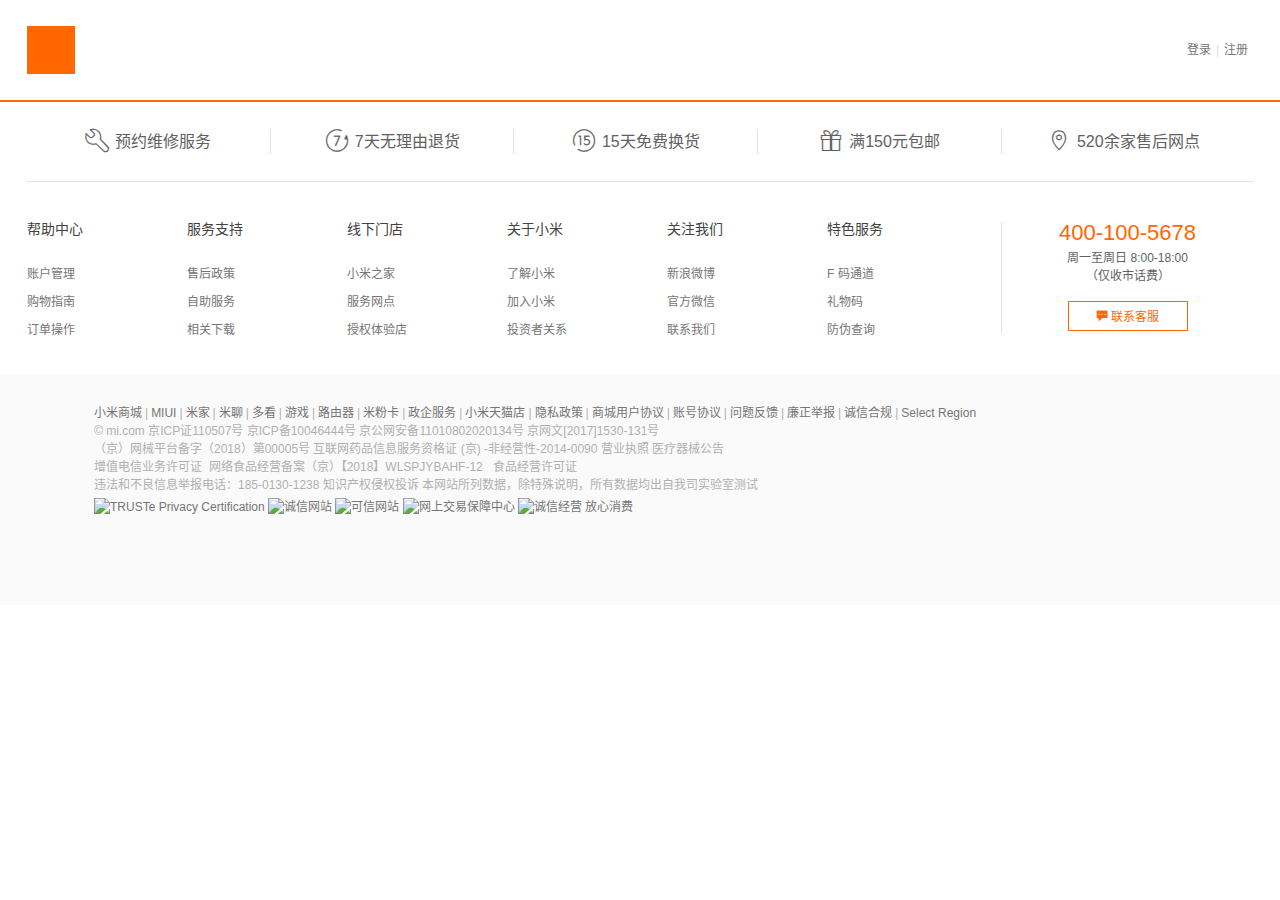
==== src/cart.html @ 696ef9cc "第一次" ====
<!DOCTYPE html>
<!-- saved from url=(0019)https://www.mi.com/ -->
<html lang="zh-CN" xml:lang="zh-CN">

<head>
    <meta http-equiv="Content-Type" content="text/html; charset=UTF-8">
    <meta http-equiv="X-UA-Compatible" content="IE=Edge">

    <title>小米商城 - 小米9、小米MIX 3、Redmi K20，小米电视官方网站</title>
    <meta name="description"
        content="小米商城直营小米公司旗下所有产品，囊括小米手机系列小米9、小米MIX 3、小米Play，Redmi 红米系列Redmi K20、Redmi Note 7、Redmi 7A，智能硬件，配件及小米生活周边，同时提供小米客户服务及售后支持。">
    <meta name="keywords" content="小米,小米9,小米Play,Redmi K20,Redmi Note 7,小米MIX3,小米商城">
    <meta name="viewport" content="width=1226">
    <meta http-equiv="x-dns-prefetch-control" content="on">
    <link rel="dns-prefetch" href="https://s01.mifile.cn/">
    <link rel="dns-prefetch" href="https://c1.mifile.cn/">
    <link rel="dns-prefetch" href="https://i3.mifile.cn/">
    <link rel="dns-prefetch" href="https://i2.mifile.cn/">
    <link rel="dns-prefetch" href="https://i1.mifile.cn/">
    <link rel="dns-prefetch" href="https://i8.mifile.cn/">
    <link rel="dns-prefetch" href="https://v.mifile.cn/">
    <link rel="dns-prefetch" href="https://a.huodong.mi.cn/">

    <link rel="shortcut icon" href="https://s01.mifile.cn/favicon.ico" type="image/x-icon">
    <link rel="icon" href="https://s01.mifile.cn/favicon.ico" type="image/x-icon">
    <link rel="search" title="mi.com" href="https://s1.mi.com/search.xml?v1.0"
        type="application/opensearchdescription+xml">
    <meta http-equiv="Cache-Control" content="no-transform ">
    <meta http-equiv="Cache-Control" content="no-siteapp">
    <link rel="stylesheet" href="css/base.min.css">
    <link rel="stylesheet" href="css/index.min.css">
</head>

<body>
    <div class="site-header site-mini-header">
        <div class="container">
            <div class="header-logo">
                <a class="logo ir" href="//www.mi.com/index.html" title="小米官网">小米官网</a>
            </div>
            <div class="header-title" id="J_miniHeaderTitle"></div>
            <div class="topbar-info" id="J_userInfo">
                <a class="link" href="//order.mi.com/site/login" data-agreement="true" data-login="true">登录</a><span
                    class="sep">|</span><a class="link" href="https://account.xiaomi.com/pass/register"
                    data-agreement="true" data-register="true">注册</a> </div>
        </div>
    </div>
    
    <div class="site-footer">
        <div class="container">
            <div class="footer-service">
                <ul class="list-service clearfix">
                    <li><a rel="nofollow" href="https://www.mi.com/static/fast/" target="_blank"
                            data-stat-id="09c7759e04e98528"
                            onclick="_msq.push([&#39;trackEvent&#39;, &#39;81190ccc4d52f577-09c7759e04e98528&#39;, &#39;//www.mi.com/static/fast/&#39;, &#39;pcpid&#39;, &#39;&#39;]);"><i
                                class="iconfont"></i>预约维修服务</a></li>
                    <li><a rel="nofollow" href="https://www.mi.com/service/exchange#back" target="_blank"
                            data-stat-id="5380b4f1f26958ea"
                            onclick="_msq.push([&#39;trackEvent&#39;, &#39;81190ccc4d52f577-5380b4f1f26958ea&#39;, &#39;//www.mi.com/service/exchange#back&#39;, &#39;pcpid&#39;, &#39;&#39;]);"><i
                                class="iconfont"></i>7天无理由退货</a></li>
                    <li><a rel="nofollow" href="https://www.mi.com/service/exchange#back" target="_blank"
                            data-stat-id="0ec4b8aeb89038ef"
                            onclick="_msq.push([&#39;trackEvent&#39;, &#39;81190ccc4d52f577-0ec4b8aeb89038ef&#39;, &#39;//www.mi.com/service/exchange#back&#39;, &#39;pcpid&#39;, &#39;&#39;]);"><i
                                class="iconfont"></i>15天免费换货</a></li>
                    <li><a rel="nofollow" href="https://www.mi.com/service/buy/postage/" target="_blank"
                            data-stat-id="69c6d4a09d1ce277"
                            onclick="_msq.push([&#39;trackEvent&#39;, &#39;81190ccc4d52f577-69c6d4a09d1ce277&#39;, &#39;//www.mi.com/service/buy/postage/&#39;, &#39;pcpid&#39;, &#39;&#39;]);"><i
                                class="iconfont"></i>满150元包邮</a></li>
                    <li><a rel="nofollow" href="https://www.mi.com/static/maintainlocation/" target="_blank"
                            data-stat-id="47663ce91c9b4c6f"
                            onclick="_msq.push([&#39;trackEvent&#39;, &#39;81190ccc4d52f577-47663ce91c9b4c6f&#39;, &#39;//www.mi.com/static/maintainlocation/&#39;, &#39;pcpid&#39;, &#39;&#39;]);"><i
                                class="iconfont"></i>520余家售后网点</a></li>
                </ul>
            </div>
            <div class="footer-links clearfix">

                <dl class="col-links col-links-first">
                    <dt>帮助中心</dt>

                    <dd><a rel="nofollow" href="https://www.mi.com/service/account/Account%20registration/"
                            target="_blank" data-stat-id="8cdb3fd193998efb"
                            onclick="_msq.push([&#39;trackEvent&#39;, &#39;81190ccc4d52f577-8cdb3fd193998efb&#39;, &#39;//www.mi.com/service/account/Account20registration/&#39;, &#39;pcpid&#39;, &#39;&#39;]);">账户管理</a>
                    </dd>

                    <dd><a rel="nofollow" href="https://www.mi.com/service/buy/SalesTime/" target="_blank"
                            data-stat-id="0bdbd5ae181de92b"
                            onclick="_msq.push([&#39;trackEvent&#39;, &#39;81190ccc4d52f577-0bdbd5ae181de92b&#39;, &#39;//www.mi.com/service/buy/SalesTime/&#39;, &#39;pcpid&#39;, &#39;&#39;]);">购物指南</a>
                    </dd>

                    <dd><a rel="nofollow" href="https://www.mi.com/service/order/sendprogress/" target="_blank"
                            data-stat-id="129ad32e2936fa21"
                            onclick="_msq.push([&#39;trackEvent&#39;, &#39;81190ccc4d52f577-129ad32e2936fa21&#39;, &#39;//www.mi.com/service/order/sendprogress/&#39;, &#39;pcpid&#39;, &#39;&#39;]);">订单操作</a>
                    </dd>

                </dl>

                <dl class="col-links ">
                    <dt>服务支持</dt>

                    <dd><a rel="nofollow" href="https://www.mi.com/service/exchange" target="_blank"
                            data-stat-id="e4e8494b929c27cc"
                            onclick="_msq.push([&#39;trackEvent&#39;, &#39;81190ccc4d52f577-e4e8494b929c27cc&#39;, &#39;//www.mi.com/service/exchange&#39;, &#39;pcpid&#39;, &#39;&#39;]);">售后政策</a>
                    </dd>

                    <dd><a rel="nofollow" href="https://www.mi.com/service/" target="_blank"
                            data-stat-id="bf7e18f83fc87ed5"
                            onclick="_msq.push([&#39;trackEvent&#39;, &#39;81190ccc4d52f577-bf7e18f83fc87ed5&#39;, &#39;//www.mi.com/service/&#39;, &#39;pcpid&#39;, &#39;&#39;]);">自助服务</a>
                    </dd>

                    <dd><a rel="nofollow" href="https://www.mi.com/c/service/download/" target="_blank"
                            data-stat-id="1511e2519af499ed"
                            onclick="_msq.push([&#39;trackEvent&#39;, &#39;81190ccc4d52f577-1511e2519af499ed&#39;, &#39;//www.mi.com/c/service/download/&#39;, &#39;pcpid&#39;, &#39;&#39;]);">相关下载</a>
                    </dd>

                </dl>

                <dl class="col-links ">
                    <dt>线下门店</dt>

                    <dd><a rel="nofollow" href="https://www.mi.com/c/xiaomizhijia/" target="_blank"
                            data-stat-id="e3093a95cf90118a"
                            onclick="_msq.push([&#39;trackEvent&#39;, &#39;81190ccc4d52f577-e3093a95cf90118a&#39;, &#39;//www.mi.com/c/xiaomizhijia/&#39;, &#39;pcpid&#39;, &#39;&#39;]);">小米之家</a>
                    </dd>

                    <dd><a rel="nofollow" href="https://www.mi.com/static/maintainlocation/" target="_blank"
                            data-stat-id="426ca0b21055ecce"
                            onclick="_msq.push([&#39;trackEvent&#39;, &#39;81190ccc4d52f577-426ca0b21055ecce&#39;, &#39;//www.mi.com/static/maintainlocation/&#39;, &#39;pcpid&#39;, &#39;&#39;]);">服务网点</a>
                    </dd>

                    <dd><a rel="nofollow" href="https://www.mi.com/static/familyLocation/" target="_blank"
                            data-stat-id="9648a07c624b7778"
                            onclick="_msq.push([&#39;trackEvent&#39;, &#39;81190ccc4d52f577-9648a07c624b7778&#39;, &#39;//www.mi.com/static/familyLocation/&#39;, &#39;pcpid&#39;, &#39;&#39;]);">授权体验店</a>
                    </dd>

                </dl>

                <dl class="col-links ">
                    <dt>关于小米</dt>

                    <dd><a rel="nofollow" href="https://www.mi.com/about/" target="_blank"
                            data-stat-id="7793e051987d4005"
                            onclick="_msq.push([&#39;trackEvent&#39;, &#39;81190ccc4d52f577-7793e051987d4005&#39;, &#39;//www.mi.com/about/&#39;, &#39;pcpid&#39;, &#39;&#39;]);">了解小米</a>
                    </dd>

                    <dd><a rel="nofollow" href="http://hr.xiaomi.com/" target="_blank" data-stat-id="ef2903728d7fdadf"
                            onclick="_msq.push([&#39;trackEvent&#39;, &#39;81190ccc4d52f577-ef2903728d7fdadf&#39;, &#39;http://hr.xiaomi.com/&#39;, &#39;pcpid&#39;, &#39;&#39;]);">加入小米</a>
                    </dd>

                    <dd><a rel="nofollow" href="https://company.mi.com/zh-cn/ir/indexContent/index.html" target="_blank"
                            data-stat-id="2791611b8d726c36"
                            onclick="_msq.push([&#39;trackEvent&#39;, &#39;81190ccc4d52f577-2791611b8d726c36&#39;, &#39;//company.mi.com/zh-cn/ir/indexContent/index.html&#39;, &#39;pcpid&#39;, &#39;&#39;]);">投资者关系</a>
                    </dd>

                </dl>

                <dl class="col-links ">
                    <dt>关注我们</dt>

                    <dd><a rel="nofollow" href="https://weibo.com/xiaomishangcheng" target="_blank"
                            data-stat-id="588322b53907ecb2"
                            onclick="_msq.push([&#39;trackEvent&#39;, &#39;81190ccc4d52f577-588322b53907ecb2&#39;, &#39;https://weibo.com/xiaomishangcheng&#39;, &#39;pcpid&#39;, &#39;&#39;]);">新浪微博</a>
                    </dd>

                    <dd><a rel="nofollow" href="https://www.mi.com/#J_modalWeixin" data-toggle="modal"
                            data-stat-id="d510962f8f7e78df"
                            onclick="_msq.push([&#39;trackEvent&#39;, &#39;81190ccc4d52f577-d510962f8f7e78df&#39;, &#39;#J_modalWeixin&#39;, &#39;pcpid&#39;, &#39;&#39;]);">官方微信</a>
                    </dd>

                    <dd><a rel="nofollow" href="https://www.mi.com/about/contact/" target="_blank"
                            data-stat-id="ef5b42063eda339b"
                            onclick="_msq.push([&#39;trackEvent&#39;, &#39;81190ccc4d52f577-ef5b42063eda339b&#39;, &#39;//www.mi.com/about/contact/&#39;, &#39;pcpid&#39;, &#39;&#39;]);">联系我们</a>
                    </dd>

                </dl>

                <dl class="col-links ">
                    <dt>特色服务</dt>

                    <dd><a rel="nofollow" href="https://order.mi.com/queue/f2code" target="_blank"
                            data-stat-id="600fe7ff75e6569f"
                            onclick="_msq.push([&#39;trackEvent&#39;, &#39;81190ccc4d52f577-600fe7ff75e6569f&#39;, &#39;//order.mi.com/queue/f2code&#39;, &#39;pcpid&#39;, &#39;&#39;]);">F
                            码通道</a></dd>

                    <dd><a rel="nofollow" href="https://order.mi.com/giftcode/input/" target="_blank"
                            data-stat-id="fcca9d895f0e7ec6"
                            onclick="_msq.push([&#39;trackEvent&#39;, &#39;81190ccc4d52f577-fcca9d895f0e7ec6&#39;, &#39;//order.mi.com/giftcode/input/&#39;, &#39;pcpid&#39;, &#39;&#39;]);">礼物码</a>
                    </dd>

                    <dd><a rel="nofollow" href="https://order.mi.com/service/imei" target="_blank"
                            data-stat-id="9b785530cf7963ef"
                            onclick="_msq.push([&#39;trackEvent&#39;, &#39;81190ccc4d52f577-9b785530cf7963ef&#39;, &#39;//order.mi.com/service/imei&#39;, &#39;pcpid&#39;, &#39;&#39;]);">防伪查询</a>
                    </dd>

                </dl>

                <div class="col-contact">
                    <p class="phone">400-100-5678</p>
                    <p>
                        周一至周日 8:00-18:00<br>（仅收市话费）
                    </p>
                    <a rel="nofollow" class="btn btn-line-primary btn-small" href="https://support.kefu.mi.com/"
                        target="_blank" data-stat-id="e6dd56edd4376826"
                        onclick="_msq.push([&#39;trackEvent&#39;, &#39;81190ccc4d52f577-e6dd56edd4376826&#39;, &#39;//support.kefu.mi.com/&#39;, &#39;pcpid&#39;, &#39;&#39;]);"><i
                            class="iconfont"></i> 联系客服</a>
                </div>
            </div>
        </div>
    </div>
    <div class="site-info">
        <div class="container">
            <div class="logo ir">小米官网</div>
            <div class="info-text">
                <p class="sites"><a rel="nofollow" href="https://www.mi.com/index.html" target="_blank"
                        data-stat-id="4bc9b84ee8285a77"
                        onclick="_msq.push([&#39;trackEvent&#39;, &#39;81190ccc4d52f577-4bc9b84ee8285a77&#39;, &#39;//www.mi.com/index.html&#39;, &#39;pcpid&#39;, &#39;&#39;]);">小米商城</a><span
                        class="sep">|</span><a rel="nofollow" href="https://www.miui.com/" target="_blank"
                        data-stat-id="d1077e912318a8aa"
                        onclick="_msq.push([&#39;trackEvent&#39;, &#39;81190ccc4d52f577-d1077e912318a8aa&#39;, &#39;https://www.miui.com/&#39;, &#39;pcpid&#39;, &#39;&#39;]);">MIUI</a><span
                        class="sep">|</span><a rel="nofollow" href="https://home.mi.com/index.html" target="_blank"
                        data-stat-id="bf8fb9978f16ecd7"
                        onclick="_msq.push([&#39;trackEvent&#39;, &#39;81190ccc4d52f577-bf8fb9978f16ecd7&#39;, &#39;https://home.mi.com/index.html&#39;, &#39;pcpid&#39;, &#39;&#39;]);">米家</a><span
                        class="sep">|</span><a rel="nofollow" href="http://www.miliao.com/" target="_blank"
                        data-stat-id="8fa92518f4f4139b"
                        onclick="_msq.push([&#39;trackEvent&#39;, &#39;81190ccc4d52f577-8fa92518f4f4139b&#39;, &#39;http://www.miliao.com/&#39;, &#39;pcpid&#39;, &#39;&#39;]);">米聊</a><span
                        class="sep">|</span><a rel="nofollow" href="https://www.duokan.com/" target="_blank"
                        data-stat-id="d0e7b344070ce805"
                        onclick="_msq.push([&#39;trackEvent&#39;, &#39;81190ccc4d52f577-d0e7b344070ce805&#39;, &#39;https://www.duokan.com/&#39;, &#39;pcpid&#39;, &#39;&#39;]);">多看</a><span
                        class="sep">|</span><a rel="nofollow" href="http://game.xiaomi.com/" target="_blank"
                        data-stat-id="d14f6094510ae91d"
                        onclick="_msq.push([&#39;trackEvent&#39;, &#39;81190ccc4d52f577-d14f6094510ae91d&#39;, &#39;http://game.xiaomi.com/&#39;, &#39;pcpid&#39;, &#39;&#39;]);">游戏</a><span
                        class="sep">|</span><a rel="nofollow" href="http://www.miwifi.com/" target="_blank"
                        data-stat-id="89c8a04b65d5a2cc"
                        onclick="_msq.push([&#39;trackEvent&#39;, &#39;81190ccc4d52f577-89c8a04b65d5a2cc&#39;, &#39;http://www.miwifi.com/&#39;, &#39;pcpid&#39;, &#39;&#39;]);">路由器</a><span
                        class="sep">|</span><a rel="nofollow" href="https://www.mi.com/micard/" target="_blank"
                        data-stat-id="8383fc54e821723e"
                        onclick="_msq.push([&#39;trackEvent&#39;, &#39;81190ccc4d52f577-8383fc54e821723e&#39;, &#39;//www.mi.com/micard/&#39;, &#39;pcpid&#39;, &#39;&#39;]);">米粉卡</a><span
                        class="sep">|</span><a rel="nofollow"
                        href="https://b.mi.com/?client_id=180100031058&amp;masid=17409.0358" target="_blank"
                        data-stat-id="d4e20cb7bc05f0ca"
                        onclick="_msq.push([&#39;trackEvent&#39;, &#39;81190ccc4d52f577-d4e20cb7bc05f0ca&#39;, &#39;https://b.mi.com/client_id=180100031058&amp;masid=17409.0358&#39;, &#39;pcpid&#39;, &#39;&#39;]);">政企服务</a><span
                        class="sep">|</span><a rel="nofollow" href="https://xiaomi.tmall.com/" target="_blank"
                        data-stat-id="6e21be38e4356064"
                        onclick="_msq.push([&#39;trackEvent&#39;, &#39;81190ccc4d52f577-6e21be38e4356064&#39;, &#39;https://xiaomi.tmall.com/&#39;, &#39;pcpid&#39;, &#39;&#39;]);">小米天猫店</a><span
                        class="sep">|</span><a rel="nofollow" href="https://www.mi.com/about/privacy/" target="_blank"
                        data-stat-id="beec4a14d618b18d"
                        onclick="_msq.push([&#39;trackEvent&#39;, &#39;81190ccc4d52f577-beec4a14d618b18d&#39;, &#39;//www.mi.com/about/privacy/&#39;, &#39;pcpid&#39;, &#39;&#39;]);">隐私政策</a><span
                        class="sep">|</span><a rel="nofollow" href="https://www.mi.com/about/user-agreement/"
                        target="_blank" data-stat-id="8bc3a17a70d5f12d"
                        onclick="_msq.push([&#39;trackEvent&#39;, &#39;81190ccc4d52f577-8bc3a17a70d5f12d&#39;, &#39;//www.mi.com/about/user-agreement/&#39;, &#39;pcpid&#39;, &#39;&#39;]);">商城用户协议</a><span
                        class="sep">|</span><a rel="nofollow"
                        href="https://static.account.xiaomi.com/html/agreement/account/cn.html" target="_blank"
                        data-stat-id="cc054ff5d6df9f4e"
                        onclick="_msq.push([&#39;trackEvent&#39;, &#39;81190ccc4d52f577-cc054ff5d6df9f4e&#39;, &#39;//static.account.xiaomi.com/html/agreement/account/cn.html&#39;, &#39;pcpid&#39;, &#39;&#39;]);">账号协议</a><span
                        class="sep">|</span><a rel="nofollow" href="https://static.mi.com/feedback/" target="_blank"
                        data-stat-id="de622113e8f771bc"
                        onclick="_msq.push([&#39;trackEvent&#39;, &#39;81190ccc4d52f577-de622113e8f771bc&#39;, &#39;https://static.mi.com/feedback/&#39;, &#39;pcpid&#39;, &#39;&#39;]);">问题反馈</a><span
                        class="sep">|</span><a rel="nofollow" href="https://www.mi.com/jiancha/" target="_blank"
                        data-stat-id="f5ca8a00d46ba8a6"
                        onclick="_msq.push([&#39;trackEvent&#39;, &#39;81190ccc4d52f577-f5ca8a00d46ba8a6&#39;, &#39;//www.mi.com/jiancha/&#39;, &#39;pcpid&#39;, &#39;&#39;]);">廉正举报</a><span
                        class="sep">|</span><a rel="nofollow" href="https://integrity.mi.com/" target="_blank"
                        data-stat-id="73b66047a8941cf8"
                        onclick="_msq.push([&#39;trackEvent&#39;, &#39;81190ccc4d52f577-73b66047a8941cf8&#39;, &#39;https://integrity.mi.com/&#39;, &#39;pcpid&#39;, &#39;&#39;]);">诚信合规</a><span
                        class="sep">|</span><a rel="nofollow" href="https://www.mi.com/#J_modal-globalSites"
                        data-toggle="modal" data-stat-id="372d1fe9f6763b90"
                        onclick="_msq.push([&#39;trackEvent&#39;, &#39;81190ccc4d52f577-372d1fe9f6763b90&#39;, &#39;#J_modal-globalSites&#39;, &#39;pcpid&#39;, &#39;&#39;]);">Select
                        Region</a> </p>
                <p>©
                    <a href="https://www.mi.com/" target="_blank" title="mi.com" data-stat-id="bdfd116c84984884"
                        onclick="_msq.push([&#39;trackEvent&#39;, &#39;81190ccc4d52f577-bdfd116c84984884&#39;, &#39;&#39;, &#39;pcpid&#39;, &#39;&#39;]);">mi.com</a>
                    京ICP证110507号
                    <a href="http://beian.miit.gov.cn/" target="_blank" rel="nofollow" data-stat-id="09f3ca7af7fc3710"
                        onclick="_msq.push([&#39;trackEvent&#39;, &#39;81190ccc4d52f577-09f3ca7af7fc3710&#39;, &#39;http://beian.miit.gov.cn/&#39;, &#39;pcpid&#39;, &#39;&#39;]);">京ICP备10046444号</a>
                    <a rel="nofollow" href="http://www.beian.gov.cn/portal/registerSystemInfo?recordcode=11010802020134"
                        target="_blank" data-stat-id="e9d2688beb41458a"
                        onclick="_msq.push([&#39;trackEvent&#39;, &#39;81190ccc4d52f577-e9d2688beb41458a&#39;, &#39;http://www.beian.gov.cn/portal/registerSystemInforecordcode=11010802020134&#39;, &#39;pcpid&#39;, &#39;&#39;]);">京公网安备11010802020134号
                    </a>
                    <a href="https://www.mi.com/culture-license/" target="_blank" data-stat-id="059ce48ed7ed6a36"
                        onclick="_msq.push([&#39;trackEvent&#39;, &#39;81190ccc4d52f577-059ce48ed7ed6a36&#39;, &#39;//www.mi.com/culture-license/&#39;, &#39;pcpid&#39;, &#39;&#39;]);">京网文[2017]1530-131号</a>
                    <br>
                    <a href="https://www.mi.com/medical/record/" target="_blank" data-stat-id="97cdd5ee52424ea3"
                        onclick="_msq.push([&#39;trackEvent&#39;, &#39;81190ccc4d52f577-97cdd5ee52424ea3&#39;, &#39;//www.mi.com/medical/record/&#39;, &#39;pcpid&#39;, &#39;&#39;]);">（京）网械平台备字（2018）第00005号
                    </a>
                    <a href="https://www.mi.com/medical/qualification/" target="_blank" data-stat-id="f4696bf96a52cdae"
                        onclick="_msq.push([&#39;trackEvent&#39;, &#39;81190ccc4d52f577-f4696bf96a52cdae&#39;, &#39;//www.mi.com/medical/qualification/&#39;, &#39;pcpid&#39;, &#39;&#39;]);">互联网药品信息服务资格证
                        (京) -非经营性-2014-0090
                    </a>
                    <a href="https://www.mi.com/business-license/" target="_blank" data-stat-id="3ed1ade2d90f5e8a"
                        onclick="_msq.push([&#39;trackEvent&#39;, &#39;81190ccc4d52f577-3ed1ade2d90f5e8a&#39;, &#39;//www.mi.com/business-license/&#39;, &#39;pcpid&#39;, &#39;&#39;]);">营业执照</a>
                    <a href="https://www.mi.com/medical/list/" target="_blank" data-stat-id="5186b38734e64ad1"
                        onclick="_msq.push([&#39;trackEvent&#39;, &#39;81190ccc4d52f577-5186b38734e64ad1&#39;, &#39;//www.mi.com/medical/list/&#39;, &#39;pcpid&#39;, &#39;&#39;]);">医疗器械公告</a>
                    <br>
                    <a href="https://cdn.cnbj1.fds.api.mi-img.com/mi-mall/af5b8ef38e7d57c5ee7fa4289ccf4df8.png"
                        target="_blank" data-stat-id="22eb6b5cf4b462d7"
                        onclick="_msq.push([&#39;trackEvent&#39;, &#39;81190ccc4d52f577-22eb6b5cf4b462d7&#39;, &#39;//cdn.cnbj1.fds.api.mi-img.com/mi-mall/af5b8ef38e7d57c5ee7fa4289ccf4df8.png&#39;, &#39;pcpid&#39;, &#39;&#39;]);">增值电信业务许可证</a>&nbsp;
                    网络食品经营备案（京）【2018】WLSPJYBAHF-12 &nbsp;
                    <a href="https://cdn.cnbj1.fds.api.mi-img.com/mi-mall/fe7383e11127caea371f17156f429a1e.png"
                        target="_blank" data-stat-id="911257f4cef77495"
                        onclick="_msq.push([&#39;trackEvent&#39;, &#39;81190ccc4d52f577-911257f4cef77495&#39;, &#39;//cdn.cnbj1.fds.api.mi-img.com/mi-mall/fe7383e11127caea371f17156f429a1e.png&#39;, &#39;pcpid&#39;, &#39;&#39;]);">食品经营许可证</a>
                    <br>违法和不良信息举报电话：185-0130-1238 <a href="https://www.mi.com/static/intellectual/index.html"
                        target="_blank" data-stat-id="1f66dd3b1b0f7218"
                        onclick="_msq.push([&#39;trackEvent&#39;, &#39;81190ccc4d52f577-1f66dd3b1b0f7218&#39;, &#39;https://www.mi.com/static/intellectual/index.html&#39;, &#39;pcpid&#39;, &#39;&#39;]);">知识产权侵权投诉</a>
                    本网站所列数据，除特殊说明，所有数据均出自我司实验室测试</p>
            </div>
            <div class="info-links">
                <a rel="nofollow"
                    href="https://privacy.truste.com/privacy-seal/validation?rid=4fc28a8c-6822-4980-9c4b-9fdc69b94eb8&amp;lang=zh-cn"
                    target="_blank" data-stat-id="d79bd36766f023f0"
                    onclick="_msq.push([&#39;trackEvent&#39;, &#39;81190ccc4d52f577-d79bd36766f023f0&#39;, &#39;//privacy.truste.com/privacy-seal/validationrid=4fc28a8c-6822-4980-9c4b-9fdc69b94eb8&amp;lang=zh-cn&#39;, &#39;pcpid&#39;, &#39;&#39;]);"><img
                        rel="nofollow" src="img/truste.png" alt="TRUSTe Privacy Certification"></a>
                <a rel="nofollow" href="https://search.szfw.org/cert/l/CX20120926001783002010" target="_blank"
                    data-stat-id="f0877449bc91038d"
                    onclick="_msq.push([&#39;trackEvent&#39;, &#39;81190ccc4d52f577-f0877449bc91038d&#39;, &#39;//search.szfw.org/cert/l/CX20120926001783002010&#39;, &#39;pcpid&#39;, &#39;&#39;]);"><img
                        rel="nofollow" src="img/v-logo-2.png" alt="诚信网站"></a>
                <a rel="nofollow"
                    href="https://ss.knet.cn/verifyseal.dll?sn=e12033011010015771301369&amp;ct=df&amp;pa=461082"
                    target="_blank" data-stat-id="2173f8773b3dc666"
                    onclick="_msq.push([&#39;trackEvent&#39;, &#39;81190ccc4d52f577-2173f8773b3dc666&#39;, &#39;https://ss.knet.cn/verifyseal.dllsn=e12033011010015771301369&amp;ct=df&amp;pa=461082&#39;, &#39;pcpid&#39;, &#39;&#39;]);"><img
                        rel="nofollow" src="img/v-logo-1.png" alt="可信网站"></a>
                <a rel="nofollow" href="http://www.315online.com.cn/member/315140007.html" target="_blank"
                    data-stat-id="d2aa5eabb354499e"
                    onclick="_msq.push([&#39;trackEvent&#39;, &#39;81190ccc4d52f577-d2aa5eabb354499e&#39;, &#39;http://www.315online.com.cn/member/315140007.html&#39;, &#39;pcpid&#39;, &#39;&#39;]);"><img
                        rel="nofollow" src="img/v-logo-3.png" alt="网上交易保障中心"></a>
                <a rel="nofollow" href="https://www.mi.com/service/buy/commitment/" target="_blank"
                    data-stat-id="075070cd3386be85"
                    onclick="_msq.push([&#39;trackEvent&#39;, &#39;81190ccc4d52f577-075070cd3386be85&#39;, &#39;https://www.mi.com/service/buy/commitment/&#39;, &#39;pcpid&#39;, &#39;&#39;]);"><img
                        rel="nofollow" src="img/ba10428a4f9495ac310fd0b5e0cf8370.png" alt="诚信经营 放心消费"></a>
            </div>
        </div>
        <div class="slogan ir">探索黑科技，小米为发烧而生</div>
    </div>

    <div id="J_modalWeixin" class="modal fade modal-hide modal-weixin" data-width="480" data-height="520">
        <div class="modal-hd">
            <a class="close" data-dismiss="modal" data-stat-id="a0641baa711604bc"
                onclick="_msq.push([&#39;trackEvent&#39;, &#39;81190ccc4d52f577-a0641baa711604bc&#39;, &#39;&#39;, &#39;pcpid&#39;, &#39;&#39;]);"><i
                    class="iconfont"></i></a>
            <span class="title">小米手机官方微信二维码</span>
        </div>
        <div class="modal-bd">
            <img alt="" src="img/weixin.jpg" width="680" height="340">
        </div>
    </div>
</body>

</html>
---- src/css/base.min.css ----
article,aside,details,figcaption,figure,footer,header,main,nav,section,summary{display:block}audio,canvas,video{display:inline-block;*display:inline;*zoom:1}audio:not([controls]){display:none;height:0}[hidden]{display:none}html{font-size:100%;-ms-text-size-adjust:100%;-webkit-text-size-adjust:100%}html,button,input,select,textarea{font-family:sans-serif}body{margin:0}a:active,a:hover{outline:0}h1{font-size:2em;margin:0.67em 0}h2{font-size:1.5em;margin:0.83em 0}h3{font-size:1.17em;margin:1em 0}h4{font-size:1em;margin:1.33em 0}h5{font-size:0.83em;margin:1.67em 0}h6{font-size:0.67em;margin:2.33em 0}abbr[title]{border-bottom:1px dotted}b,strong{font-weight:bold}blockquote{margin:1em 40px}dfn{font-style:italic}hr{-webkit-box-sizing:content-box;box-sizing:content-box;height:0}mark{background:#ff0;color:#000}p,pre{margin:1em 0}code,kbd,pre,samp{font-family:monospace, serif;_font-family:'courier new', monospace;font-size:1em}pre{white-space:pre;white-space:pre-wrap;word-wrap:break-word}q{quotes:none}q:before,q:after{content:'';content:none}small{font-size:80%}sub,sup{font-size:75%;line-height:0;position:relative;vertical-align:baseline}sup{top:-0.5em}sub{bottom:-0.25em}dl,menu,ol,ul{margin:1em 0}dd{margin:0 0 0 40px}menu,ol,ul{padding:0 0 0 40px}nav ul,nav ol{list-style:none;list-style-image:none}img{border:0;-ms-interpolation-mode:bicubic}svg:not(:root){overflow:hidden;_zoom:1}figure{margin:0}form{margin:0}fieldset{border:1px solid #c0c0c0;margin:0 2px;padding:0.35em 0.625em 0.75em}legend{border:0;padding:0;white-space:normal;*margin-left:-7px}button,input,select,textarea{font-size:100%;margin:0;vertical-align:baseline;*vertical-align:middle}button,input{line-height:normal}button,select{text-transform:none}button,html input[type="button"],input[type="reset"],input[type="submit"]{-webkit-appearance:button;cursor:pointer;*overflow:visible;border-radius:0}button[disabled],html input[disabled]{cursor:default}input[type="checkbox"],input[type="radio"]{-webkit-box-sizing:border-box;box-sizing:border-box;padding:0;*height:13px;*width:13px}input[type="search"]{-webkit-appearance:textfield;-webkit-box-sizing:content-box;box-sizing:content-box}input[type="search"]::-webkit-search-cancel-button,input[type="search"]::-webkit-search-decoration{-webkit-appearance:none}button::-moz-focus-inner,input::-moz-focus-inner{border:0;padding:0}textarea{overflow:auto;vertical-align:top}table{border-collapse:collapse;border-spacing:0}body{font:14px/1.5 "Helvetica Neue",Helvetica,Arial,"Microsoft Yahei","Hiragino Sans GB","Heiti SC","WenQuanYi Micro Hei",sans-serif;color:#333;background-color:#fff;min-width:1226px}a{color:#757575;text-decoration:none}a:hover{color:#ff6700;text-decoration:none}.clearfix{*zoom:1}.clearfix:before,.clearfix:after{content:" ";display:table}.clearfix:after{clear:both}.hide{display:none !important}.ir{display:block;text-align:left;text-indent:-9999em;overflow:hidden;_zoom:1}.sep,.ndash{margin:0 .25em;font-family:sans-serif}.container{width:1226px;*zoom:1;margin-right:auto;margin-left:auto}.container:before,.container:after{content:" ";display:table}.container:after{clear:both}.row{margin-left:-14px;_margin-left:0;*zoom:1}.row:before,.row:after{content:" ";display:table}.row:after{clear:both}.page-main{background:#f5f5f5}.span1,.span2,.span3,.span4,.span5,.span6,.span7,.span8,.span9,.span10,.span11,.span12,.span13,.span14,.span15,.span16,.span17,.span18,.span19,.span20{float:left;margin-left:14px;min-height:1px}.span1{width:48px}.span2{width:110px}.span3{width:172px}.span4{width:234px}.span5{width:296px}.span6{width:358px}.span7{width:420px}.span8{width:482px}.span9{width:544px}.span10{width:606px}.span11{width:668px}.span12{width:730px}.span13{width:792px}.span14{width:854px}.span15{width:916px}.span16{width:978px}.span17{width:1040px}.span18{width:1102px}.span19{width:1164px}.span20{width:1226px}.span-first{_margin-left:0}.offset1{margin-left:48px}.offset2{margin-left:110px}.offset3{margin-left:172px}.offset4{margin-left:234px}.offset5{margin-left:296px}.offset6{margin-left:358px}.offset7{margin-left:420px}.offset8{margin-left:482px}.offset9{margin-left:544px}.offset10{margin-left:606px}.offset11{margin-left:668px}.offset12{margin-left:730px}.offset13{margin-left:792px}.offset14{margin-left:854px}.offset15{margin-left:916px}.offset16{margin-left:978px}.offset17{margin-left:1040px}.offset18{margin-left:1102px}.offset19{margin-left:1164px}.offset20{margin-left:1226px}@font-face{font-family:'iconfont';src:url("");src:url("") format("embedded-opentype")}@font-face{font-family:'iconfont';src:url([data-uri]) format("woff");font-weight:normal}.iconfont{font-family:"iconfont" !important;font-style:normal;-webkit-font-smoothing:antialiased;-webkit-text-stroke-width:0.2px;-moz-osx-font-smoothing:grayscale}.btn{display:inline-block;*zoom:1;*display:inline;width:158px;height:38px;padding:0;margin:0;border:1px solid #b0b0b0;font-size:14px;line-height:38px;text-align:center;color:#b0b0b0;cursor:pointer;-webkit-transition:all .4s;transition:all .4s}.btn:hover{text-decoration:none;color:#b0b0b0}.btn:focus{outline:0}.btn:active{-webkit-box-shadow:inset 0 2px 4px rgba(0,0,0,0.18);box-shadow:inset 0 2px 4px rgba(0,0,0,0.18)}.btn[disabled]{border-style:dashed !important;border-color:#e0e0e0;background-color:#fff !important;color:#b0b0b0 !important;cursor:default !important}.btn-disabled{background:#e0e0e0 !important;border-color:#e0e0e0 !important;color:#b0b0b0 !important;cursor:default !important}.btn-small{width:118px;height:28px;font-size:12px;line-height:28px}.btn-large{width:178px;height:48px;line-height:48px}.btn-biglarge{width:298px;height:52px;line-height:52px;font-size:16px}.btn-block{display:block;width:100%;padding-left:0;padding-right:0}input.btn,button.btn{width:160px;height:40px}input.btn-small,button.btn-small{width:120px;height:30px}input.btn-large,button.btn-large{width:180px;height:50px}input.btn-biglarge,button.btn-biglarge{width:300px;height:54px}.btn-gray{background:#b0b0b0;border-color:#b0b0b0;color:#fff}.btn-gray:hover{background-color:#757575;border-color:#757575;color:#fff}.btn-primary{background:#ff6700;border-color:#ff6700;color:#fff}.btn-primary:hover{background-color:#f25807;border-color:#f25807;color:#fff}.btn-green{background:#83c44e;border-color:#83c44e;color:#fff}.btn-green:hover{background-color:#71b639;border-color:#71b639;color:#fff}.btn-orange{background:#ffac13;border-color:#ffac13;color:#fff}.btn-orange:hover{background-color:#ff920f;border-color:#ff920f;color:#fff}.btn-gold{background:#ffd600;border-color:#ffd600;color:#fff}.btn-gold:hover{background-color:#fec517;border-color:#fec517;color:#fff}.btn-ocean{background:#2196f3;border-color:#2196f3;color:#fff}.btn-ocean:hover{background-color:#0c80dc;border-color:#0c80dc;color:#fff}.btn-blue{background:#545ad0;border-color:#545ad0;color:#fff}.btn-blue:hover{background-color:#494fc5;border-color:#494fc5;color:#fff}.btn-red{background:#e53935;border-color:#e53935;color:#fff}.btn-red:hover{background-color:#e42a27;border-color:#e42a27;color:#fff}.btn-purple{background:#a31daf;border-color:#a31daf;color:#fff}.btn-purple:hover{background-color:#9715a2;border-color:#9715a2;color:#fff}.btn-pink{background:#f93e7a;border-color:#f93e7a;color:#fff}.btn-pink:hover{background-color:#e9306c;border-color:#e9306c;color:#fff}.btn-cyan{background:#00c0a5;border-color:#00c0a5;color:#fff}.btn-cyan:hover{background-color:#03b3ad;border-color:#03b3ad;color:#fff}.btn-line-gray{border-color:#b0b0b0;background:#fff;color:#757575}.btn-line-gray:hover{color:#fff;background-color:#757575;border-color:#757575}.btn-line-primary{border-color:#ff6700;background:#fff;color:#ff6700}.btn-line-primary:hover{color:#fff;background-color:#f25807;border-color:#f25807}.btn-line-green{border-color:#83c44e;background:#fff;color:#83c44e}.btn-line-green:hover{color:#fff;background-color:#71b639;border-color:#71b639}.btn-line-orange{border-color:#ffac13;background:#fff;color:#ffac13}.btn-line-orange:hover{color:#fff;background-color:#ff920f;border-color:#ff920f}.btn-line-gold{border-color:#ffd600;background:#fff;color:#ffd600}.btn-line-gold:hover{color:#fff;background-color:#fec517;border-color:#fec517}.btn-line-ocean{border-color:#2196f3;background:#fff;color:#2196f3}.btn-line-ocean:hover{color:#fff;background-color:#0c80dc;border-color:#0c80dc}.btn-line-blue{border-color:#545ad0;background:#fff;color:#545ad0}.btn-line-blue:hover{color:#fff;background-color:#494fc5;border-color:#494fc5}.btn-line-red{border-color:#e53935;background:#fff;color:#e53935}.btn-line-red:hover{color:#fff;background-color:#e42a27;border-color:#e42a27}.btn-line-purple{border-color:#a31daf;background:#fff;color:#a31daf}.btn-line-purple:hover{color:#fff;background-color:#9715a2;border-color:#9715a2}.btn-line-pink{border-color:#f93e7a;background:#fff;color:#f93e7a}.btn-line-pink:hover{color:#fff;background-color:#e9306c;border-color:#e9306c}.btn-line-cyan{border-color:#00c0a5;background:#fff;color:#00c0a5}.btn-line-cyan:hover{color:#fff;background-color:#03b3ad;border-color:#03b3ad}.input-label{position:absolute;left:12px;top:11px;z-index:2;padding:0 3px;font-size:14px;line-height:18px;color:#b0b0b0;background:transparent;cursor:text;-webkit-transition:all .2s linear;transition:all .2s linear}.input-text{width:186px;height:18px;padding:10px 16px;border:1px solid #e0e0e0;font-size:14px;line-height:18px;background:#fff;-webkit-transition:border-color .2s linear;transition:border-color .2s linear}.input-text:hover{border-color:#b0b0b0}.input-text:focus{outline:0}textarea.input-text{height:3em;resize:vertical}.xm-select{display:block;width:220px;margin-right:14px}.xm-select label{position:absolute;right:14px;top:11px;z-index:1;width:16px;height:16px;padding:0;font-size:16px;line-height:1;color:#b0b0b0;cursor:pointer;pointer-events:none}.xm-select select{-webkit-box-sizing:border-box;box-sizing:border-box;width:120%;max-width:120%;min-width:120%;height:38px;margin:0;border:0;padding:0 16px;-webkit-appearance:none;-moz-appearance:none;appearance:none;font-size:14px;font-weight:400;line-height:38px;text-overflow:ellipsis;white-space:nowrap;overflow:hidden;_zoom:1;vertical-align:middle;background:none;color:#333;outline:none;cursor:pointer}.xm-select .dropdown{position:relative;display:block;overflow:hidden;_zoom:1;width:100%;max-width:100%;height:38px;border:1px solid #e0e0e0;background:#fff;color:#333;-webkit-transition:border-color .2s linear;transition:border-color .2s linear}.xm-select:hover .dropdown{border-color:#b0b0b0}.xm-ie-select label{display:none}.xm-ie-select select{-webkit-box-sizing:content-box;box-sizing:content-box;width:96%;max-width:96%;min-width:96%;height:28px;line-height:28px;padding:0 2%}.xm-ie-select .dropdown{height:33px;*height:32px;padding-top:5px;*padding-top:8px;*border:0}.form-section{position:relative;margin:0 0 14px;padding:0;border:0;text-align:left}.form-section .input-text::-webkit-input-placeholder{color:#fff}.form-section .input-text::-moz-placeholder{color:#fff}.form-section .input-text::placeholder{color:#fff}.form-section .input-text[disabled]{background-color:#f5f5f5}.form-section .input-text[disabled]::-webkit-input-placeholder{color:#f5f5f5}.form-section .input-text[disabled]::-moz-placeholder{color:#f5f5f5}.form-section .input-text[disabled]::placeholder{color:#f5f5f5}.form-section .msg{position:absolute;left:10px;top:-26px;z-index:5;padding:6px 12px;margin:0;font-size:12px;-webkit-box-shadow:0 3px 4px rgba(0,0,0,0.18);box-shadow:0 3px 4px rgba(0,0,0,0.18)}.form-section .msg-error{visibility:hidden;visibility:visible \9;display:none \9;opacity:0;filter:alpha(opacity=0)\9;background-color:#e53935;color:#fff;-webkit-transform:translate3d(0, 5px, 0);transform:translate3d(0, 5px, 0);-webkit-transition:all .2s;transition:all .2s}.form-section .msg-error:after{position:absolute;top:30px;left:15px;width:12px;height:6px;content:'';background:url("[data-uri]") no-repeat 50% 50%}.form-section-focus .input-text{border-color:#ff6700}.form-section-focus .input-text::-webkit-input-placeholder{color:#b0b0b0;-webkit-transition:color .2s .2s linear;transition:color .2s .2s linear}.form-section-focus .input-text::-moz-placeholder{color:#b0b0b0;transition:color .2s .2s linear}.form-section-focus .input-text::placeholder{color:#b0b0b0;-webkit-transition:color .2s .2s linear;transition:color .2s .2s linear}.form-section-focus .input-label{color:#ff6700}.form-section-focus .msg-error{display:block \9;visibility:visible;opacity:1;filter:alpha(opacity=100)\9;-webkit-transform:translate3d(0, 0, 0);transform:translate3d(0, 0, 0)}.form-section-active .input-label{top:-7px;font-size:12px;background:#fff}.form-section-error textarea.input-text,.form-section-error input.input-text{background:url() no-repeat 95% 50%}.loading{padding:20px 0}.loader{position:relative;margin:0 auto;width:4px;height:20px;background:#ff6700;overflow:visible;-webkit-animation-delay:0s;animation-delay:0s;-webkit-transform:scale(1, 1);-ms-transform:scale(1, 1);transform:scale(1, 1)}.loader,.loader:before,.loader:after{-webkit-transform-origin:50% 50%;-ms-transform-origin:50% 50%;transform-origin:50% 50%;-webkit-animation-name:loader;animation-name:loader;-webkit-animation-duration:.3s;animation-duration:.3s;-webkit-animation-timing-function:linear;animation-timing-function:linear;-webkit-animation-iteration-count:infinite;animation-iteration-count:infinite;-webkit-animation-direction:alternate-reverse;animation-direction:alternate-reverse}.loader:before,.loader:after{position:absolute;left:50%;top:50%;width:4px;height:20px;content:'';background:#ff6700}.loader:before{margin:-10px 0 0 -10px;-webkit-animation-delay:.25s;animation-delay:.25s;-webkit-transform:scale(1, 0.3);-ms-transform:scale(1, 0.3);transform:scale(1, 0.3)}.loader:after{margin:-10px 0 0 6px;-webkit-animation-delay:.5s;animation-delay:.5s;-webkit-transform:scale(1, 0.5);-ms-transform:scale(1, 0.5);transform:scale(1, 0.5)}.loader-white,.loader-white:before,.loader-white:after{background:#fff}.loader-gray,.loader-gray:before,.loader-gray:after{background:rgba(0,0,0,0.3);filter:progid:DXImageTransform.Microsoft.gradient(startColorstr="#4c000000", endColorstr="#4c000000")\9}@-webkit-keyframes loader{0%{-webkit-transform:scale(1, 0.5);opacity:.2;filter:alpha(opacity=20)\9}100%{-webkit-transform:scale(1, 1);opacity:1;filter:alpha(opacity=100)\9}}@keyframes loader{0%{-webkit-transform:scale(1, 0.5);transform:scale(1, 0.5);opacity:.2;filter:alpha(opacity=20)\9}100%{-webkit-transform:scale(1, 1);transform:scale(1, 1);opacity:1;filter:alpha(opacity=100)\9}}.fade{opacity:0;filter:alpha(opacity=0)\9;-webkit-transition:opacity .15s linear;transition:opacity .15s linear}.fade.in{opacity:1;filter:alpha(opacity=100)\9}.modal-backdrop{position:fixed !important;_position:absolute;top:0;right:0;bottom:0;left:0;z-index:1040;background-color:#000}.modal-backdrop.fade{opacity:0;filter:alpha(opacity=0)\9}.modal-backdrop,.modal-backdrop.fade.in{opacity:0.5;filter:alpha(opacity=50)\9}.modal{position:fixed !important;top:50%;left:50%;_position:absolute;_top:15%;_margin-top:0;z-index:1050;width:660px;margin-left:-330px;margin-top:-300px;background-color:#fff;outline:none}.modal.fade{-webkit-transition:opacity .4s linear, top .4s ease-out;transition:opacity .4s linear, top .4s ease-out;top:-25%}.modal.fade.in{top:50%;_top:15%}.modal .close{position:absolute;top:14px;right:14px;width:30px;height:30px;line-height:30px;text-align:center;color:#757575;cursor:pointer;-webkit-transition:all .2s;transition:all .2s;z-index:10;border-radius:15px}.modal .close:hover{color:#fff;background-color:#e53935}.modal .close .iconfont{font-size:24px;font-weight:200;vertical-align:middle}.modal-hide{display:none}.modal-header,.modal-hd{position:relative;height:32px;padding:14px 20px;background-color:#f5f5f5}.modal-header h3,.modal-header .title,.modal-hd h3,.modal-hd .title{margin:0;font-size:18px;font-weight:400;line-height:32px;color:#424242}.modal-body,.modal-bd{position:relative;max-height:400px;padding:40px 60px}.modal-footer,.modal-ft{height:40px;padding:20px 0;border-top:1px solid #e0e0e0;text-align:center;background-color:#f5f5f5;*zoom:1}.modal-footer:before,.modal-footer:after,.modal-ft:before,.modal-ft:after{content:" ";display:table}.modal-footer:after,.modal-ft:after{clear:both}.modal-footer .btn,.modal-ft .btn{margin:0 7px}.modal-alert{width:500px;margin-left:-250px}.modal-alert .modal-bd{padding:60px 60px 40px;text-align:center}.modal-alert .text{min-height:130px}.modal-alert h3,.modal-alert .title{margin:0;font-size:30px;font-weight:400;line-height:50px;color:#424242}.modal-alert p{margin:0;font-size:18px;line-height:30px;color:#b0b0b0}.modal-alert .actions .btn{margin:0 7px}.breadcrumbs{height:40px;font-size:12px;line-height:40px;background:#f5f5f5;color:#616161}.breadcrumbs a{color:#757575}.breadcrumbs a:hover{color:#424242}.breadcrumbs .sep{margin:0 0.5em;color:#b0b0b0}.xm-pagenavi{height:30px;padding:15px 0;text-align:center}.xm-pagenavi .numbers{display:inline-block;*zoom:1;*display:inline;width:48px;height:24px;padding:3px 0;margin:0 7px;font-size:18px;font-weight:200;line-height:24px;color:#b0b0b0}.xm-pagenavi .iconfont{font-size:24px;vertical-align:bottom}.xm-pagenavi a.numbers{-webkit-transition:all .2s linear;transition:all .2s linear}.xm-pagenavi a.numbers:hover{background:#b0b0b0;color:#fff}.xm-pagenavi .current{background-color:#757575;color:#fff}.xm-carousel-list{margin:0;padding:0;list-style-type:none}.xm-carousel-list li{float:left;width:234px;margin-right:14px}.xm-carousel-col-4-list li{width:296px}.xm-carousel-col-5-list li{float:left;width:234px}.xm-controls .control{display:inline-block;*zoom:1;*display:inline;text-align:center;color:#b0b0b0;-webkit-transition:color .5s;transition:color .5s}.xm-controls .control:focus{outline:0}.xm-controls .control:hover,.xm-controls .control.active{color:#ff6700}.xm-controls-small .control{width:24px;height:16px;padding:16px 0;font-size:16px;line-height:16px}.xm-controls-middle .control{width:48px;height:48px;padding:24px 0;font-size:48px;line-height:48px}.xm-controls-large .control{width:64px;height:64px;padding:16px 0;font-size:64px;line-height:64px}.xm-controls-line-small .control{width:24px;height:16px;padding:3px 5px;border:1px solid #e0e0e0;font-size:16px;line-height:16px}.xm-controls-line-small .control-disabled,.xm-controls-small .control-disabled,.xm-controls-middle .control-disabled,.xm-controls-large .control-disabled{color:#e0e0e0}.xm-controls-line-small .control-disabled:hover,.xm-controls-line-small .control-disabled.active,.xm-controls-small .control-disabled:hover,.xm-controls-small .control-disabled.active,.xm-controls-middle .control-disabled:hover,.xm-controls-middle .control-disabled.active,.xm-controls-large .control-disabled:hover,.xm-controls-large .control-disabled.active{color:#e0e0e0}.xm-controls-block-small .control,.xm-controls-block-middle .control{background-color:#b0b0b0;background-color:rgba(66,66,66,0.2);filter:progid:DXImageTransform.Microsoft.gradient(startColorstr="#33424242", endColorstr="#33424242")\9;color:#fff;-webkit-transition:background-color .5s;transition:background-color .5s}.xm-controls-block-small .control:hover,.xm-controls-block-small .control.active,.xm-controls-block-middle .control:hover,.xm-controls-block-middle .control.active{color:#fff;background-color:#757575;background-color:rgba(66,66,66,0.6);filter:progid:DXImageTransform.Microsoft.gradient(startColorstr="#99424242", endColorstr="#99424242")\9}.xm-controls-block-small .control-disabled,.xm-controls-block-middle .control-disabled{color:#fafafa}.xm-controls-block-small .control-disabled:hover,.xm-controls-block-small .control-disabled.active,.xm-controls-block-middle .control-disabled:hover,.xm-controls-block-middle .control-disabled.active{color:#fafafa}.xm-controls-block-small .control{width:20px;height:24px;padding:12px 0;font-size:18px;line-height:24px}.xm-controls-block-middle .control{width:36px;height:48px;padding:24px 0;font-size:36px;line-height:48px}.xm-controls .control-disabled{cursor:default}.xm-pagers-wrapper{text-align:center}.xm-pagers{margin:0;padding:0;list-style-type:none}.xm-pagers .dot{display:block;width:6px;height:6px;border:2px solid #f5f5f5;border-radius:6px;text-align:left;text-indent:-9999em;overflow:hidden;_zoom:1;background-color:#b0b0b0;-webkit-transition:all .5s;transition:all .5s}.xm-pagers .pager{display:inline-block;*zoom:1;*display:inline;width:10px;height:10px;padding:10px;margin:0 2px;cursor:pointer}.xm-pagers .pager:hover .dot{background:#ff6700}.xm-pagers .pager-active{cursor:default}.xm-pagers .pager-active .dot,.xm-pagers .pager-active:hover .dot{border-color:#ff6700;background-color:#f5f5f5;background-color:transparent}.site-topbar{position:relative;z-index:30;height:40px;font-size:12px;color:#b0b0b0;background:#333}.site-topbar a{color:#b0b0b0;line-height:40px;display:inline-block;*zoom:1;*display:inline}.site-topbar a:hover{color:#fff}.site-topbar .sep{margin:0 .5em;color:#424242}.site-topbar .topbar-nav{float:left;height:40px;line-height:40px}.site-topbar .topbar-cart,.site-topbar .topbar-info{position:relative;float:right;_display:inline;height:40px}.site-topbar .topbar-cart{width:120px;margin-left:15px}.site-topbar .topbar-cart-filled .cart-mini{color:#fff;background:#ff6700}.site-topbar .topbar-cart-active .cart-mini{color:#ff6700;background:#fff}.site-topbar .topbar-info{line-height:40px}.site-topbar .topbar-info .link,.site-topbar .topbar-info .user,.site-topbar .topbar-info .message,.site-topbar .topbar-info .sep{float:left}.site-topbar .topbar-info .link{padding:0 5px;text-align:center}.site-topbar .topbar-info .link-order{width:70px}.site-topbar .topbar-info .sep{margin:0}.site-topbar .cart-mini{position:relative;z-index:32;display:block;height:40px;line-height:40px;text-align:center;color:#b0b0b0;background:#424242}.site-topbar .cart-mini i{margin-right:4px;font-size:20px;line-height:20px;vertical-align:-4px}.site-topbar .cart-mini-num{margin-left:-4px}.site-topbar .cart-menu{display:none;position:absolute;right:0;right:-1px \9;top:40px;z-index:31;width:316px;padding:15px 0 0;color:#424242;background:#fff;border:1px solid #e0e0e0 \9;border-top:0 \9;-webkit-box-shadow:0 2px 10px rgba(0,0,0,0.15);box-shadow:0 2px 10px rgba(0,0,0,0.15)}.site-topbar .cart-menu .loading{margin:5px 20px 20px;text-align:center}.site-topbar .cart-menu .msg{margin:5px 20px 20px;text-align:center}.site-topbar .cart-list{*position:relative;margin:0;padding:0;list-style-type:none}.site-topbar .cart-list li{position:relative;height:80px;padding:0 20px}.site-topbar .cart-list li:first-child .cart-item,.site-topbar .cart-list li.first .cart-item{border-top:0}.site-topbar .cart-item{position:relative;height:60px;padding:10px 0;border-top:1px solid #e0e0e0;line-height:20px}.site-topbar .cart-item:hover .btn-del{display:block}.site-topbar .cart-item .thumb{float:left;margin-right:10px}.site-topbar .cart-item .thumb img{width:60px;height:60px}.site-topbar .cart-item .name{float:left;_display:inline;width:95px;height:40px;margin:10px 0;color:#424242;overflow:hidden;_zoom:1}.site-topbar .cart-item a.name:hover{color:#ff6700}.site-topbar .cart-item .price{float:right;_display:inline;margin:10px 20px 0 5px}.site-topbar .cart-item .btn-del{display:none;_display:block;position:absolute;top:21px;right:0}.site-topbar .cart-item .btn-del:hover{color:#424242}.site-topbar .cart-item .btn-del i{font-size:16px;line-height:16px}.site-topbar .cart-total{padding:15px 20px;background:#fafafa}.site-topbar .cart-total em{font-style:normal}.site-topbar .cart-total .total{float:left;width:135px;color:#757575}.site-topbar .cart-total .price{display:block;font-weight:400;color:#ff6700}.site-topbar .cart-total .price em{font-size:24px;line-height:1}.site-topbar .cart-total .btn-cart{float:right;width:130px;padding:0;font-size:14px;line-height:40px;text-align:center;color:#f5f5f5;background:#ff6700}.site-topbar .user{position:relative;width:110px;padding:0;white-space:nowrap}.site-topbar .user-name{position:relative;z-index:5;display:block;width:120px;height:40px;text-align:center}.site-topbar .user-name .name{display:inline-block;*zoom:1;*display:inline;width:auto;_width:75px;max-width:75px;text-overflow:ellipsis;white-space:nowrap;overflow:hidden;_zoom:1;vertical-align:text-bottom}.site-topbar .user-name i{font-size:24px;line-height:24px;vertical-align:9px}.site-topbar .user-menu{display:none;position:absolute;left:0;left:-1px \9;top:40px;z-index:3;width:120px;margin:0;padding:7px 0;border:1px solid #e0e0e0 \9;border-top:0 \9;list-style-type:none;background:#fff;-webkit-box-shadow:0 2px 10px rgba(0,0,0,0.15);box-shadow:0 2px 10px rgba(0,0,0,0.15)}.site-topbar .user-menu a{display:block;padding:3px 30px;line-height:2}.site-topbar .user-active a{color:#424242}.site-topbar .user-active a:hover{color:#ff6700}.site-topbar .user-active .user-name{background:#fff}.site-topbar .user-active .user-menu a{-webkit-transition:all .2s;transition:all .2s}.site-topbar .user-active .user-menu a:hover{background-color:#f5f5f5}.site-topbar .message{padding:0 10px}.site-topbar .message i{font-style:normal}.site-header{position:relative;z-index:20;height:100px}.site-header .container{position:relative}.site-header .header-logo{float:left;width:62px;margin-top:22px}.site-header .header-nav{float:left;width:850px}.site-header .header-search{float:right;width:296px;margin-top:25px}.site-header .logo{position:relative;display:block;width:55px;height:55px;overflow:hidden;_zoom:1;background-color:#ff6700;*background:url() no-repeat 50% 50%}.site-header .logo:before,.site-header .logo:after{position:absolute;left:0;top:0;z-index:1;width:55px;height:55px;content:'';-webkit-transform-origin:50% 50%;-ms-transform-origin:50% 50%;transform-origin:50% 50%;-webkit-transition:all .2s;transition:all .2s}.site-header .logo:before{background:url() no-repeat 50% 50%;opacity:1;filter:alpha(opacity=100)\9;-webkit-transform:translate3d(0, 0, 0);transform:translate3d(0, 0, 0)}.site-header .logo:after{background:url() no-repeat 50% 50%;opacity:0;filter:alpha(opacity=0)\9;margin-left:-55px;-webkit-transform:translate3d(0, 0, 0);transform:translate3d(0, 0, 0)}.site-header .logo:focus{outline:0}.site-header .logo:hover:before{opacity:0;filter:alpha(opacity=0)\9;-webkit-transform:translate3d(55px, 0, 0);transform:translate3d(55px, 0, 0)}.site-header .logo:hover:after{opacity:1;filter:alpha(opacity=100)\9;-webkit-transform:translate3d(55px, 0, 0);transform:translate3d(55px, 0, 0)}.site-header .logo:active:after{-webkit-transform:translate3d(55px, 0, 0) scale(0.9);transform:translate3d(55px, 0, 0) scale(0.9)}.site-header .nav-list{position:relative;z-index:10;float:left;width:820px;height:88px;margin:0;padding:12px 0 0 30px;list-style-type:none;font-size:16px}.site-header .nav-item{float:left}.site-header .nav-item .link{display:block;padding:26px 10px 38px;*padding:26px 8px 38px;color:#333}.site-header .nav-item .link:focus{outline:0}.site-header .nav-item .item-children{display:none}.site-header .nav-category{position:relative;float:left;width:127px;padding-right:15px}.site-header .nav-category .link-category{display:block;padding:26px 0 38px;text-align:right;color:#333}.site-header .nav-item-active{position:relative}.site-header .nav-item-active .link{color:#ff6700}.site-header .nav-item-active:after{position:absolute;top:50px;left:50%;width:600px;height:40px;margin-left:-300px;content:'';background-color:transparent}.site-header .header-nav-menu{position:absolute;top:100px;left:0;z-index:24;width:100%;height:229px;border-top:1px solid #e0e0e0;background:#fff}.site-header .header-nav-menu .children-list{margin:0;padding:0;list-style-type:none;font-size:12px}.site-header .header-nav-menu .children-list li{position:relative;float:left;width:180px;padding:35px 12px 0;text-align:center}.site-header .header-nav-menu .children-list li:before{position:absolute;left:0;top:35px;z-index:1;width:1px;height:100px;content:"";background-color:#e0e0e0}.site-header .header-nav-menu .children-list .first:before{display:none}.site-header .header-nav-menu .figure-thumb{width:160px;height:110px;margin:0 auto 16px;text-align:center}.site-header .header-nav-menu .figure-thumb img{width:160px;height:110px}.site-header .header-nav-menu .figure-thumb a{display:block}.site-header .header-nav-menu .title{margin:0;line-height:20px;color:#333}.site-header .header-nav-menu .title,.site-header .header-nav-menu .title a{color:#333}.site-header .header-nav-menu .price{margin:0;line-height:20px;color:#ff6700}.site-header .header-nav-menu .flags{position:absolute;top:-1px;left:0;z-index:1;width:100%;font-size:12px;text-align:center}.site-header .header-nav-menu .flag{display:inline-block;*zoom:1;*display:inline;height:18px;padding:1px 20px;border:1px solid #ff6700;color:#ff6700}.site-header .header-nav-menu-active{border-bottom:1px solid #e0e0e0 \9;-webkit-box-shadow:0 3px 4px rgba(0,0,0,0.18);box-shadow:0 3px 4px rgba(0,0,0,0.18);-webkit-transition:-webkit-box-shadow .2s;transition:box-shadow .2s}.site-header .search-form{position:relative;width:296px;height:50px}.site-header .search-form .keyword-list{position:absolute;left:0;top:50px;_top:51px;z-index:20;width:243px;border:1px solid #ff6700;border-top:0;background:#fff}.site-header .search-form .keyword-list ul{margin:0;padding:0;list-style-type:none}.site-header .search-form .keyword-list li.active,.site-header .search-form .keyword-list li:hover{background:#fafafa}.site-header .search-form .keyword-list li a{position:relative;display:block;padding:6px 15px;font-size:12px;color:#424242}.site-header .search-form .keyword-list li .keyword{color:#ff6700}.site-header .search-form .keyword-list li .result{position:absolute;right:15px;top:6px;color:#b0b0b0}.site-header .search-form:hover .search-text{border-color:#b0b0b0}.site-header .search-form:hover .search-btn{border-color:#b0b0b0}.site-header .search-form:hover .search-btn:hover{border-color:#ff6700}.site-header .search-form-focus:hover .search-text{border-color:#ff6700}.site-header .search-form-focus:hover .search-btn{border-color:#ff6700}.site-header .search-form-focus .search-text{border-color:#ff6700}.site-header .search-form-focus .search-btn{border-color:#ff6700}.site-header .search-form-focus .search-btn:hover{background-color:#ff6700;color:#fff}.site-header .search-text{position:absolute;top:0;right:51px;z-index:1;width:223px;height:48px;padding:0 10px;border:1px solid #e0e0e0;font-size:14px;line-height:48px;outline:0;-webkit-transition:all .2s;transition:all .2s}.site-header .search-btn{position:absolute;right:0;top:0;z-index:2;width:52px;height:50px;border:1px solid #e0e0e0;font-size:24px;line-height:24px;background:#fff;color:#616161;outline:0;-webkit-transition:all .2s;transition:all .2s}.site-header .search-btn:hover{background:#ff6700;color:#fff}.site-header .search-hot-words{position:absolute;top:14px;right:62px;z-index:2;text-align:right}.site-header .search-hot-words a{display:inline-block;*zoom:1;*display:inline;margin-left:5px;padding:0 5px;font-size:12px;background:#eee;color:#757575;-webkit-transition:all .2s;transition:all .2s}.site-header .search-hot-words a:hover{background:#ff6700;color:#fff}.site-category{display:none;position:absolute;top:88px;left:-92px;z-index:21;width:234px;height:460px;font-size:14px}.site-category-list{height:418px;margin:0;padding:20px 0;list-style-type:none;border:1px solid #ff6700;color:#424242;background:#fff}.site-category-list .category-item-active .title{background:#ff6700;color:#fff}.site-category-list .category-item-active .title i{color:#fff;color:rgba(255,255,255,0.5)}.site-category-list .category-item-active .children{display:block}.site-category-list .title{position:relative;display:block;padding-left:30px;height:42px;line-height:42px;color:#424242}.site-category-list .title i{position:absolute;top:12px;right:20px;font-size:16px;line-height:16px;color:#e0e0e0}.site-category-list .children-list{height:458px;margin:0;padding:2px 0;list-style-type:none}.site-category-list .children-list li{position:relative;float:left;width:265px;height:76px}.site-category-list .children-list li.star-goods .link{width:170px;padding-right:0}.site-category-list .children-list .link{display:block;padding:18px 20px;line-height:40px;color:#333;-webkit-transition:color .2s;transition:color .2s}.site-category-list .children-list .link:hover{color:#ff6700}.site-category-list .children-list .thumb{margin-right:12px;vertical-align:middle}.site-category-list .children-list .text{line-height:40px}.site-category-list .children-list .btn-buy{position:absolute;right:10px;top:26px;width:58px;height:22px;line-height:22px}.site-category-list .children-list-col{float:left;width:265px}.site-category-list .children{display:none;position:absolute;left:234px;top:0;z-index:24;height:458px;border:1px solid #e0e0e0;border-left:0;background:#fff;-webkit-box-shadow:0 8px 16px rgba(0,0,0,0.18);box-shadow:0 8px 16px rgba(0,0,0,0.18)}.site-category-list .children-col-1{width:265px}.site-category-list .children-col-2{width:530px}.site-category-list .children-col-3{width:795px}.site-category-list .children-col-4{width:992px}.site-category-list .children-col-4 .children-list-col{width:248px}.site-footer .footer-service{padding:27px 0;border-bottom:1px solid #e0e0e0}.site-footer .list-service{margin:0;padding:0;list-style-type:none}.site-footer .list-service li{float:left;width:19.8%;height:25px;border-left:1px solid #e0e0e0;font-size:16px;line-height:25px;text-align:center}.site-footer .list-service li:first-child{border-left:0}.site-footer .list-service .iconfont{margin-right:6px;font-size:24px;line-height:24px;vertical-align:-4px}.site-footer .list-service a{color:#616161;-webkit-transition:color .2s;transition:color .2s}.site-footer .list-service a:hover{color:#ff6700}.site-footer .footer-links{padding:40px 0}.site-footer .footer-links .col-links{float:left;width:160px;height:112px;margin:0}.site-footer .footer-links .col-links dt{margin:-1px 0 26px;font-size:14px;line-height:1.25;color:#424242}.site-footer .footer-links .col-links dd{margin:10px 0 0;font-size:12px}.site-footer .footer-links .col-links a{color:#757575}.site-footer .footer-links .col-links a:hover{color:#ff6700}.site-footer .footer-links .col-contact{float:right;width:251px;height:112px;border-left:1px solid #e0e0e0;text-align:center;color:#616161}.site-footer .footer-links .col-contact p{margin:0 0 16px;font-size:12px}.site-footer .footer-links .col-contact .phone{margin:0 0 5px;font-size:22px;line-height:1;color:#ff6700}.site-info{padding:30px 0;font-size:12px;background:#fafafa}.site-info .container{position:relative}.site-info .logo{width:57px;height:57px;margin-right:10px;background:url() no-repeat 50% 50%;position:absolute;top:0;left:0}.site-info .info-text{color:#b0b0b0;padding-left:67px}.site-info .info-text p{margin:0;line-height:18px}.site-info .info-text a{color:#b0b0b0}.site-info .info-text a:hover{color:#ff6700}.site-info .info-text .sites a{color:#757575}.site-info .info-text .sites a:hover{color:#ff6700}.site-info .info-links{height:28px;margin:4px 0 0;padding-left:67px}.site-info .info-links img{width:auto;height:28px;margin-left:0px;margin-bottom:15px}.site-info .slogan{clear:both;margin:30px auto 0;width:267px;height:19px;background:url() no-repeat center 0}.site-mini-header{font-size:12px;border-bottom:2px solid #ff6700;background:#fff;color:#b0b0b0}.site-mini-header .header-logo{width:93px;margin-top:26px}.site-mini-header .logo{width:48px;height:48px}.site-mini-header .logo:before,.site-mini-header .logo:after{width:48px;height:48px}.site-mini-header .header-title{float:left;margin-top:26px}.site-mini-header .header-title h2,.site-mini-header .header-title p{margin:0}.site-mini-header .header-title h2{font-size:28px;line-height:48px;font-weight:normal;color:#424242}.site-mini-header .header-title h2 span{margin-left:10px;color:#ff6700}.site-mini-header .has-more h2{margin-bottom:6px;line-height:1}.site-mini-header .has-more p{color:#757575;line-height:1}.site-mini-header .topbar-nav{float:left;height:40px;line-height:40px;overflow:hidden;_zoom:1}.site-mini-header .topbar-cart,.site-mini-header .topbar-info{position:relative;float:right;_display:inline;height:40px}.site-mini-header .topbar-cart{width:115px;margin-left:15px}.site-mini-header .topbar-cart-filled .cart-mini{color:#fff;background:#ff6700}.site-mini-header .topbar-cart-active .cart-mini{color:#ff6700;background:#fff}.site-mini-header .topbar-info{line-height:40px}.site-mini-header .topbar-info .link,.site-mini-header .topbar-info .user,.site-mini-header .topbar-info .message,.site-mini-header .topbar-info .sep{float:left}.site-mini-header .topbar-info .link{padding:0 5px}.site-mini-header .topbar-info .sep{margin:0}.site-mini-header .user{position:relative;width:110px;padding:0;white-space:nowrap}.site-mini-header .user-name{position:relative;z-index:5;display:block;width:120px;height:40px;text-align:center}.site-mini-header .user-name .name{display:inline-block;*zoom:1;*display:inline;width:auto;_width:75px;max-width:75px;text-overflow:ellipsis;white-space:nowrap;overflow:hidden;_zoom:1;vertical-align:text-bottom}.site-mini-header .user-name i{font-size:24px;line-height:24px;vertical-align:9px}.site-mini-header .user-menu{display:none;position:absolute;left:0;left:-1px \9;top:40px;z-index:3;width:120px;margin:0;padding:7px 0;border:1px solid #e0e0e0 \9;border-top:0 \9;list-style-type:none;background:#fff;-webkit-box-shadow:0 2px 10px rgba(0,0,0,0.15);box-shadow:0 2px 10px rgba(0,0,0,0.15)}.site-mini-header .user-menu a{display:block;padding:3px 30px;line-height:2}.site-mini-header .user-active a{color:#424242}.site-mini-header .user-active a:hover{color:#ff6700}.site-mini-header .user-active .user-name{background:#fff}.site-mini-header .user-active .user-menu a{-webkit-transition:all .2s;transition:all .2s}.site-mini-header .user-active .user-menu a:hover{background-color:#f5f5f5}.site-mini-header .message{padding:0 10px}.site-mini-header .message i{margin-left:5px;font-style:normal;color:#e53935}.site-mini-header .topbar-info{margin-top:30px}.site-mini-header .topbar-info .sep{color:#e0e0e0}.site-mini-header a{color:#757575}.modal-weixin{width:680px;margin-left:-340px}.modal-weixin .modal-bd{height:340px;padding:0}.modal-globalSites{width:880px;margin-left:-380px}.modal-globalSites .modal-bd{text-align:center;padding:20px 40px;max-height:none}.modal-globalSites .modal-bd h3{color:#424242;font-size:32px;margin:0}.modal-globalSites .modal-bd .modal-globalSites-tips{margin:0;font-size:18px}.modal-globalSites .modal-bd .modal-globalSites-links{margin:30px auto 0}.modal-globalSites .modal-bd .modal-globalSites-links a{display:block;float:left;_display:inline;margin:0 10px 20px;width:140px;height:40px;line-height:40px;background-color:#eee}.modal-globalSites .modal-bd .modal-globalSites-links a:hover{background-color:#ff6700;color:#fff}.xm-recommend{*width:1226px;*overflow:hidden;*_zoom:1;*position:relative}.xm-recommend ul,.xm-recommend li,.xm-recommend dl,.xm-recommend dt,.xm-recommend dd{padding:0;margin-top:0;list-style:none}.xm-recommend ul li{margin-bottom:14px;height:300px;background-color:#fff;text-align:center;position:relative}.xm-recommend ul li:hover{z-index:2;*z-index:auto}.xm-recommend ul li:hover .dot{-webkit-box-shadow:0 15px 30px rgba(0,0,0,0.1);box-shadow:0 15px 30px rgba(0,0,0,0.1)}.xm-recommend ul li .dot{-webkit-transition:-webkit-box-shadow .2s linear;transition:box-shadow .2s linear}.xm-recommend ul li.pager{background-color:transparent}.xm-recommend ul.xm-carousel-list li{margin-right:14px}.xm-recommend dl{padding:0 20px;margin-bottom:0}.xm-recommend dl dt{padding:40px 0 15px;height:145px}.xm-recommend dl dt img{width:140px;height:140px}.xm-recommend dl dd{margin-left:0}.xm-recommend .xm-recommend-name{margin-bottom:10px;height:18px;text-overflow:ellipsis;white-space:nowrap;overflow:hidden;_zoom:1}.xm-recommend .xm-recommend-name a{color:#333}.xm-recommend .xm-recommend-ad{display:block;width:100%;margin:0 auto}.xm-recommend .xm-recommend-price{margin-bottom:10px;color:#ff6700}.xm-recommend .xm-recommend-tips{position:relative;color:#757575}.xm-recommend .xm-recommend-tips .btn{position:absolute;left:37px;top:0;width:120px;display:none}.xm-recommend .xm-recommend-notice{position:absolute;top:0;left:0;z-index:5;width:100%;opacity:0;filter:alpha(opacity=0)\9;-webkit-transform:translate3d(0, -10px, 0);transform:translate3d(0, -10px, 0);-webkit-transition:all .2s linear;transition:all .2s linear}.xm-recommend .xm-recommend-notice .btn{border-width:0}.xm-recommend .xm-recommend-notice-active{opacity:1;filter:alpha(opacity=100)\9;-webkit-transform:translate3d(0, 0, 0);transform:translate3d(0, 0, 0)}.xm-recommend-title{position:relative;margin:0;height:50px;font-size:30px;font-weight:400;color:#757575;border-top:1px solid #e0e0e0;-webkit-font-smoothing:antialiased}.xm-recommend-title span{position:absolute;top:-20px;left:372px;height:40px;width:482px;line-height:40px;text-align:center;display:block;background-color:#f5f5f5}.modal-bigtap-queue{width:800px;height:600px;margin-left:-400px;margin-top:-300px}.modal-bigtap-queue .close{width:auto;padding:0 8px;font-size:12px}.modal-bigtap-queue .modal-body{text-align:center;padding:0}.modal-bigtap-queue .con{height:141px;overflow:hidden;_zoom:1}.modal-bigtap-queue .title{margin:30px 0 0;color:#424242;font-size:38px;font-weight:normal}.modal-bigtap-queue .queue-tip-box{margin:0 0 55px;overflow:hidden;_zoom:1}.modal-bigtap-queue .queue-tip{display:none;color:#666;margin:0;font-size:16px}.modal-bigtap-queue .queue-posters{height:459px;position:relative;overflow:hidden;_zoom:1}.modal-bigtap-queue .queue-posters .poster{width:100%;height:100%;position:absolute;top:0;left:0;z-index:1;background-repeat:no-repeat;opacity:0;filter:alpha(opacity=0)\9;-webkit-transition:opacity 1s ease, -webkit-transform 20s linear;transition:opacity 1s ease, transform 20s linear}.modal-bigtap-queue .queue-posters .poster-1{background-image:url("https://c1.mifile.cn/f/i/17/bigtap/poster-1.jpg")}.modal-bigtap-queue .queue-posters .poster-2{background-image:url("https://c1.mifile.cn/f/i/17/bigtap/poster-2.jpg")}.modal-bigtap-queue .queue-posters .poster-3{background-image:url("https://c1.mifile.cn/f/i/17/bigtap/poster-3.jpg")}.modal-bigtap-queue .queue-posters .poster-4{background-image:url("https://c1.mifile.cn/f/i/17/bigtap/poster-4.jpg")}.modal-bigtap-queue .queue-posters .poster-5{background-image:url("https://c1.mifile.cn/f/i/17/bigtap/poster-5.jpg")}.modal-bigtap-queue .queue-posters .active{opacity:1;filter:alpha(opacity=100)\9;-webkit-transform:scale(1.2);-ms-transform:scale(1.2);transform:scale(1.2)}.modal-bigtap-queue .queue-animate{position:relative}.modal-bigtap-queue .animate-mask{width:200px;height:100%;position:absolute;top:0}.modal-bigtap-queue .animate-mask-left{left:0;background-image:-webkit-gradient(linear, left top, right top, color-stop(20%, #fff), to(rgba(255,255,255,0)));background-image:linear-gradient(to right, #fff 20%, rgba(255,255,255,0))}.modal-bigtap-queue .animate-mask-right{right:0;background-image:-webkit-gradient(linear, right top, left top, color-stop(20%, #fff), to(rgba(255,255,255,0)));background-image:linear-gradient(to left, #fff 20%, rgba(255,255,255,0))}.modal-bigtap-queue .mitu-walk{width:594px;height:270px;margin:0 auto;background:url("https://c1.mifile.cn/f/i/16/base/bigtap-mitu-queue-big.png") repeat-x 0}.modal-bigtap-error{width:900px;height:500px;margin-left:-450px;margin-top:-250px}.modal-bigtap-error .modal-body{height:360px;padding:140px 50px 0 385px;background:url("https://s1.mi.com/open/131101/images/mitu-2.png") no-repeat 5px 0}.modal-bigtap-error h3{color:#333;font-size:32px;line-height:1;padding:0 0 20px;margin:0}.modal-bigtap-error .error-tip{margin:0;padding-bottom:40px;line-height:28px;font-size:16px;color:#666}.modal-bigtap-mode{width:700px;height:460px;margin-left:-350px;margin-top:-230px}.modal-bigtap-mode .close{display:none}.modal-bigtap-mode .modal-body{padding-bottom:0;text-align:center}.modal-bigtap-mode .modal-body .title{margin:0 0 20px;color:#333;font-size:32px;line-height:1}.modal-bigtap-mode .modal-body .desc{margin:0;color:#666}.modal-bigtap-mode .modal-body .reload{color:#C70F0F;text-decoration:underline}.modal-bigtap-mode .modal-body .mode-loading{margin:20px 0}.modal-bigtap-mode .modal-body .input-text{display:block;margin:0 auto 20px}.modal-bigtap-mode .modal-body .mode-action{margin:20px 0 20px}.modal-bigtap-mode .modal-body .mode-con{margin-bottom:20px;font-size:16px}.modal-bigtap-mode .modal-body .mode-con .q{margin-bottom:10px}.modal-bigtap-mode .modal-body .mode-con .d{height:40px}.modal-bigtap-mode .modal-body .mode-con .refresh{font-size:12px}.modal-bigtap-mode .modal-body .mode-con .img-q span{display:inline-block;*zoom:1;*display:inline;margin:0 5px;vertical-align:middle}.modal-bigtap-mode .modal-body .mode-con .img-d{margin:10px auto}.modal-bigtap-mode .modal-body .tip{color:#C70F0F}.modal-bigtap-soldout{width:800px;height:600px;margin-left:-400px;margin-top:-300px}.modal-bigtap-soldout .modal-body{padding:0}.modal-bigtap-soldout .modal-body .content{padding:60px 0}.modal-bigtap-soldout .modal-body .content .mitu{float:left;width:240px;height:240px;margin-left:30px;background:url("https://c1.mifile.cn/f/i/16/base/bigtap-mitu-faild.png") no-repeat}.modal-bigtap-soldout .modal-body .content .title{float:left;_display:inline;width:500px;margin:40px 0 0;font-size:36px;line-height:48px}.modal-bigtap-soldout .modal-body .content .subtitle{float:left;width:500px;color:#757575;font-size:16px}.modal-bigtap-soldout .modal-body .content .desc{float:left;width:500px;color:#757575}.modal-bigtap-soldout .bigtap-recomment-goods .hd{margin-bottom:34px;border-top:1px solid #e0e0e0;text-align:center}.modal-bigtap-soldout .bigtap-recomment-goods .hd span{display:inline-block;*zoom:1;*display:inline;padding:0 24px;font-size:18px;line-height:24px;position:relative;top:-12px;color:#757575;background-color:#fff}.modal-bigtap-soldout .bigtap-recomment-goods ul{margin:0;padding:0;list-style:none}.modal-bigtap-soldout .bigtap-recomment-goods li{float:left;width:50%}.modal-bigtap-soldout .bigtap-recomment-goods li .pic{float:left;width:130px;height:130px;margin-right:12px;margin-left:44px;background-color:#eee}.modal-bigtap-soldout .bigtap-recomment-goods li .pic img{width:130px;height:130px}.modal-bigtap-soldout .bigtap-recomment-goods li .info{float:left;color:#333}.modal-bigtap-soldout .bigtap-recomment-goods li .info .title{margin:5px 0 8px;font-size:18px;font-weight:normal}.modal-bigtap-soldout .bigtap-recomment-goods li .info .desc{width:170px;height:40px;line-height:20px;margin:0 0 15px;overflow:hidden;_zoom:1}.modal-bigtap-soldout .bigtap-recomment-goods li .info .link{color:#ff6700}.modal-bigtap-soldout-norec{height:480px;margin-top:-240px}.modal-bigtap-soldout-norec .modal-body .bigtap-recomment-goods{display:none}.modal-bigtap-soldout-norec .modal-body .content{margin-top:60px}.modal-user-risk .modal-bd{text-align:center}.modal-user-risk .modal-bd .title{margin:0 0 5px;color:#757575;font-size:20px;font-weight:normal}.modal-user-risk .modal-bd .desc{margin:0 0 8px;color:#757575}.modal-user-risk .modal-bd .link{color:#ff6700}.modal-user-risk .modal-bd .form-section{width:310px;margin:20px auto}.modal-user-risk .modal-bd .form-section .input-text{width:276px}.modal-user-risk .modal-bd .form-section .btn{width:auto;height:40px;line-height:40px;padding:0 8px;position:absolute;top:0;right:0;border:none}.modal-user-risk .modal-bd .form-section .btn-get{color:#ff6700}.modal-user-risk .modal-bd .form-section .btn-coutdown{color:#b0b0b0}.modal-user-risk .modal-bd .tip-msg{color:#e53935}.drag-captcha-box{border-radius:5px;overflow:hidden;_zoom:1}.drag-captcha-piece{position:absolute;left:0;background-repeat:no-repeat}.drag-captcha-bg-box{position:absolute;left:0;top:0;z-index:1}.drag-captcha-refresh{position:absolute;right:10px;top:100px;z-index:2;cursor:pointer;color:#fff;font-size:16px}.drag-captcha-control{margin-top:24px;margin-bottom:5px;height:30px;line-height:30px;border-radius:15px;position:relative;background-image:-webkit-gradient(linear, left top, right top, from(#bababa), to(#959595));background-image:linear-gradient(to right, #bababa, #959595)}.drag-captcha-control .handle{position:absolute;top:-5px;left:0;width:40px;height:40px;background:#eee url("https://c1.mifile.cn/f/i/16/base/drag-captcha-handle.png") no-repeat;cursor:pointer;-webkit-box-shadow:0 20px 20px rgba(0,0,0,0.19);box-shadow:0 20px 20px rgba(0,0,0,0.19)}.drag-captcha-control .handle-active{background-position:0 -40px}.drag-captcha-msg{text-align:center;color:#fff;opacity:.63;filter:alpha(opacity=63)\9}.drag-captcha-loading{display:none;position:absolute;top:25px;left:50%;z-index:4;width:80px;height:80px;margin-left:-40px;border-radius:5px;background-color:#fff;background-color:rgba(255,255,255,0.8);filter:progid:DXImageTransform.Microsoft.gradient(startColorstr="#ccffffff", endColorstr="#ccffffff")\9;text-align:center}.drag-captcha-loading .iconfont{display:block;margin:15px auto 5px;font-size:20px;color:#424242}.drag-captcha-loading-backdrop{display:none;position:absolute;top:0;left:0;z-index:3;width:100%;height:130px;background-color:rgba(0,0,0,0.4);filter:progid:DXImageTransform.Microsoft.gradient(startColorstr="#66000000", endColorstr="#66000000")\9}.modal-addcart-captcha-drag{width:280px;height:264px;margin-top:-132px;margin-left:-140px;border-radius:5px}.modal-addcart-captcha-drag .modal-header{padding:8px 15px}.modal-addcart-captcha-drag .close{top:8px}.modal-addcart-captcha-drag .modal-body{padding:15px;text-align:center}.modal-addcart-captcha-drag .drag-captcha-wrapper{margin:0 auto}.modal-message-pop{width:930px;height:530px;margin-top:-265px;margin-left:-465px;background:none}.modal-message-pop .close{width:26px;height:26px;border:2px solid #fff;line-height:26px;color:#fff}.modal-message-pop .close:hover{background:none}.modal-message-pop .message-countdown{position:absolute;top:50px;right:14px;color:#fff;opacity:.5;filter:alpha(opacity=50)\9;z-index:10}.modal-message-pop .message-countdown em{font-style:normal}.modal-message-pop .message-link{display:block;height:530px;background-repeat:no-repeat;background-position:center bottom}body.lt-IE8{height:100%;overflow:hidden;_zoom:1}.modal-update-browser{width:730px;height:570px;margin-top:-285px;_margin-top:15%;margin-left:-365px;border-radius:10px}.modal-update-browser .modal-body{height:570px;max-height:570px;padding:0;text-align:center;overflow:hidden;_zoom:1}.modal-update-browser .modal-body .tip{margin:70px 0 30px;font-size:18px;line-height:2}.modal-update-browser .modal-body .app-code{display:block;margin:0 auto 40px}.modal-update-browser .modal-body .download{width:370px;margin:0 auto}.modal-update-browser .modal-body .download dt{margin:0 0 20px;padding:0;color:#999}.modal-update-browser .modal-body .download dd{float:left;_display:inline;width:160px;margin:0 8px;list-style:none;border-radius:10px;border:1px solid  #e6e6e6}.modal-update-browser .modal-body .download dd a{display:block;height:60px;background-image:url("https://c1.mifile.cn/f/i/17/update-browser/icons.png");background-repeat:no-repeat;text-indent:-9999em;border-radius:10px}.modal-update-browser .modal-body .download dd a:hover{background-color:#f2f2f2}.modal-update-browser .modal-body .download dd .chrome{background-position:center 0}.modal-update-browser .modal-body .download dd .firefox{background-position:center -60px}.modal-agree .modal-body{padding:20px}.modal-agree .con{max-height:300px;overflow:auto;font-size:14px;line-height:24px;text-align:left}.modal-agree iframe{border:none}.modal-agree .desc{margin-left:20px;margin-bottom:20px}.modal-agree .desc span{color:#ff6700;cursor:pointer}
---- src/css/index.min.css ----
.ui-wrapper{position:relative;margin:0;padding:0;*zoom:1}.ui-wrapper img{display:block;max-width:100%}.ui-wrapper .ui-viewport{-webkit-transform:translatez(0);-ms-transform:translatez(0);transform:translatez(0)}.ui-wrapper .ui-pager,.ui-wrapper .ui-controls-auto{position:absolute;left:0;bottom:20px;width:100%;z-index:999}.ui-wrapper .ui-loading{min-height:50px;height:100%;width:100%;position:absolute;top:0;left:0;z-index:999}.ui-wrapper .ui-pager{font-size:12px;text-align:center;color:#666}.ui-wrapper .ui-pager .ui-pager-item,.ui-wrapper .ui-controls-auto .ui-controls-auto-item{display:inline-block;*zoom:1;*display:inline}.ui-wrapper .ui-pager.ui-default-pager a{display:block;width:6px;height:6px;margin:0 5px;border:2px solid #fff;border-color:rgba(255,255,255,0.3);border-radius:10px;text-align:left;text-indent:-9999px;overflow:hidden;_zoom:1;background:#f5f5f5;background:rgba(0,0,0,0.4);filter:progid:DXImageTransform.Microsoft.gradient(startColorstr="#66000000", endColorstr="#66000000")\9;-webkit-transition:all .2s;transition:all .2s}.ui-wrapper .ui-pager.ui-default-pager a:hover,.ui-wrapper .ui-pager.ui-default-pager a.active{background:#fff;background:rgba(255,255,255,0.4);filter:progid:DXImageTransform.Microsoft.gradient(startColorstr="#66ffffff", endColorstr="#66ffffff")\9;border-color:#757575;border-color:rgba(0,0,0,0.4)}.ui-wrapper .ui-pager.ui-default-pager a:focus{outline:0}.ui-wrapper .ui-prev{left:0;background:url(//i1.mifile.cn/f/i/2014/cn/icon/icon-slides.png) no-repeat -84px 50%}.ui-wrapper .ui-next{right:0;background:url(//i1.mifile.cn/f/i/2014/cn/icon/icon-slides.png) no-repeat -125px 50%}.ui-wrapper .ui-prev:hover{background-position:0 50%}.ui-wrapper .ui-next:hover{background-position:-42px 50%}.ui-wrapper .ui-controls-direction a{position:absolute;top:50%;z-index:999;width:41px;height:69px;margin-top:-35px;text-indent:-9999px;overflow:hidden;_zoom:1;outline:0}.ui-wrapper .ui-controls-direction a.disabled{display:none}.xm-plain-box .box-hd{position:relative;height:58px;-webkit-font-smoothing:antialiased}.xm-plain-box .box-hd .title{margin:0;font-size:22px;font-weight:200;line-height:58px;color:#333}.xm-plain-box .box-hd .title small{margin-left:10px;font-size:14px}.xm-plain-box .box-hd .title .tip{color:#757575}.xm-plain-box .box-hd .more{position:absolute;top:0;right:0}.xm-plain-box .box-hd .more .more-link{font-size:16px;line-height:58px;color:#424242;-webkit-transition:all .4s;transition:all .4s}.xm-plain-box .box-hd .more .more-link:hover{color:#ff6700}.xm-plain-box .box-hd .more .more-link:hover .iconfont{background:#ff6700}.xm-plain-box .box-hd .more .more-link .iconfont{width:12px;height:12px;padding:4px;margin-left:8px;border-radius:16px;font-size:12px;line-height:12px;background:#b0b0b0;color:#fff;vertical-align:1px;-webkit-transition:all .4s;transition:all .4s}.xm-plain-box .box-hd .more .control{margin-left:-1px}.xm-plain-box .box-hd .more .tab-list{margin:0;padding:16px 0 0;list-style-type:none;font-size:16px}.xm-plain-box .box-hd .more .tab-list li{display:inline-block;*zoom:1;*display:inline;padding:0;margin:0 15px;color:#424242;border-bottom:2px solid #f5f5f5;border-bottom:2px solid transparent;-webkit-transition:border-color .5s;transition:border-color .5s;cursor:pointer}.xm-plain-box .box-hd .more .tab-list li:hover,.xm-plain-box .box-hd .more .tab-list li.tab-active{color:#ff6700;border-bottom:2px solid #ff6700}.site-index-inform{height:50px;background:#f9f3dc;text-align:center;display:block;color:#da952e;font-size:14px;line-height:50px}.site-index-inform:hover{color:#da952e}.site-index-inform i{margin-right:13px;font-size:18px;vertical-align:middle;margin-top:-3px;display:inline-block;*zoom:1;*display:inline}.site-index-inform .close{float:right;color:#999999;margin-top:0}.site-index-inform span{display:inline-block;*zoom:1;*display:inline;margin-left:44px;border-color:#da952e;color:#da952e}.site-index-inform span:hover{color:#da952e}.brick-list,.brick-promo-list{height:614px;margin:0;padding:0;list-style-type:none}.brick-list{width:992px}.brick-promo-list a{display:block;width:100%;height:100%}.brick-promo-list img{width:234px}.brick-promo-list .brick-item-l img{height:614px}.brick-promo-list .brick-item-m{height:300px;padding:0}.brick-promo-list .brick-item-m img{height:300px}.brick-promo-list .brick-item-s img{height:143px}.brick-item{position:relative;z-index:1;float:left;width:234px;margin-left:14px;margin-bottom:14px;background:#fff;-webkit-transition:all .2s linear;transition:all .2s linear}.brick-item:hover{z-index:2}.brick-item .flag{position:absolute;top:0;left:50%;z-index:2;width:64px;height:20px;margin-left:-32px;font-size:12px;line-height:20px;text-align:center;color:#fff}.brick-item .flag-saleoff{background-color:#e53935}.brick-item .flag-postfree{background-color:#ffac13;z-index:4}.brick-item .flag-gift{background-color:#2196f3;z-index:3}.brick-item .flag-new{background-color:#83c44e;z-index:5}.brick-item-l{height:614px}.brick-item-m{height:246px;padding:34px 0 20px;*zoom:1}.brick-item-m .figure-img{width:150px;height:150px;margin:0 auto 18px}.brick-item-m .figure-img a{display:block}.brick-item-m .figure-img img{width:150px;height:150px}.brick-item-m .title{margin:0 10px;font-size:14px;font-weight:400;text-align:center}.brick-item-m .title,.brick-item-m .title a{color:#333}.brick-item-m .title a{display:block;text-overflow:ellipsis;white-space:nowrap;overflow:hidden;_zoom:1}.brick-item-m .desc{margin:0 10px 10px;height:18px;font-size:12px;text-align:center;text-overflow:ellipsis;white-space:nowrap;overflow:hidden;_zoom:1;color:#b0b0b0}.brick-item-m .price{margin:0 10px 10px;text-align:center;color:#ff6700}.brick-item-m .price del{color:#b0b0b0}.brick-item-m .rank{margin:0 10px;font-size:12px;text-align:center;text-overflow:ellipsis;white-space:nowrap;overflow:hidden;_zoom:1;color:#b0b0b0}.brick-item-m .review-wrapper{position:absolute;bottom:0;left:0;z-index:3;width:234px;height:0;overflow:hidden;_zoom:1;font-size:12px;background:#ff6700;opacity:0;filter:alpha(opacity=0)\9;-webkit-transition:all .2s linear;transition:all .2s linear}.brick-item-m .review-wrapper a{display:block;padding:8px 30px;outline:0}.brick-item-m .review,.brick-item-m .author{display:block}.brick-item-m .review{margin-bottom:5px;color:#fff}.brick-item-m .author{color:#fff;color:rgba(255,255,255,0.6);text-overflow:ellipsis;white-space:nowrap;overflow:hidden;_zoom:1}.brick-item-m .date{margin-left:6px}.brick-item-m-2{height:260px;padding:20px 0}.brick-item-m-2 .figure-img{width:160px;height:160px}.brick-item-m-2 .figure-img img{width:160px;height:160px}.brick-item-m-2 .title{margin:0 10px 2px}.brick-item-m-2 .price{margin:0 10px 14px}.brick-item-s{height:93px;padding-top:50px}.brick-item-s .figure-img{position:absolute;right:20px;top:32px;width:80px;height:80px}.brick-item-s .figure-img a{display:block}.brick-item-s .figure-img img{width:80px;height:80px}.brick-item-s .figure-more{position:absolute;right:35px;top:48px;width:48px;height:48px}.brick-item-s .figure-more a{display:block;color:#ff6700}.brick-item-s .title{margin:-10px 110px 5px 30px;font-size:14px;font-weight:400}.brick-item-s .title,.brick-item-s .title a{color:#333}.brick-item-s .title a{display:block;text-overflow:ellipsis;white-space:nowrap;overflow:hidden;_zoom:1}.brick-item-s .price{margin:0 110px 0 30px;font-size:12px;color:#ff6700}.brick-item-s .price .num{font-size:14px}.brick-item-s .more{display:block;margin:0 110px 0 30px;font-size:18px;color:#333}.brick-item-s .more small{display:block;font-size:12px;color:#757575}.brick-item-s i{font-size:48px;line-height:48px}.brick-item-active{-webkit-box-shadow:0 15px 30px rgba(0,0,0,0.1);box-shadow:0 15px 30px rgba(0,0,0,0.1);-webkit-transform:translate3d(0, -2px, 0);transform:translate3d(0, -2px, 0)}.brick-item-active .review-wrapper{height:76px;opacity:1;filter:alpha(opacity=100)\9}.review-list{width:1240px;height:415px;margin:0;padding:0;list-style-type:none}.review-item{position:relative;float:left;width:296px;height:415px;margin-left:14px;margin-bottom:14px;background:#fff;-webkit-transition:all .2s linear;transition:all .2s linear}.review-item:first-child,.review-item-first{margin-left:0}.review-item:hover{z-index:2;-webkit-box-shadow:0 15px 30px rgba(0,0,0,0.1);box-shadow:0 15px 30px rgba(0,0,0,0.1);-webkit-transform:translate3d(0, -2px, 0);transform:translate3d(0, -2px, 0)}.review-item .figure-img{width:296px;height:220px;margin:0 0 28px}.review-item .figure-img a{display:block}.review-item .figure-img img{width:296px;height:220px}.review-item .review{height:72px;margin:0 28px 22px;font-size:14px;line-height:24px;font-weight:400;overflow:hidden;_zoom:1}.review-item .review,.review-item .review a{color:#333}.review-item .review a{display:block}.review-item .author{position:relative;height:18px;margin:0 28px 8px;padding:0 10px 0 0;font-size:12px;color:#b0b0b0}.review-item .author a{color:#b0b0b0}.review-item .avatar{position:absolute;left:0;top:5px;width:22px;height:22px;border:1px solid #e0e0e0;border-radius:20px}.review-item .info{margin:0 30px;text-overflow:ellipsis;white-space:nowrap;overflow:hidden;_zoom:1}.review-item .title{display:inline-block;*zoom:1;*display:inline;margin:0;font-size:14px;font-weight:400;max-width:170px;text-overflow:ellipsis;white-space:nowrap;overflow:hidden;_zoom:1;vertical-align:bottom;color:#333}.review-item .title a{color:#333}.review-item .sep{color:#b0b0b0}.review-item .price{display:inline;margin:0;color:#ff6700}.content-list{width:1240px;height:420px;margin:0;padding:0;list-style-type:none}.content-item{position:relative;float:left;width:296px;height:374px;padding:45px 0 0;border-top:1px solid #e0e0e0;margin-left:14px;margin-bottom:14px;background:#fff;-webkit-transition:all .2s linear;transition:all .2s linear}.content-item:first-child,.content-item-first{margin-left:0}.content-item:hover{z-index:2;-webkit-box-shadow:0 15px 30px rgba(0,0,0,0.1);box-shadow:0 15px 30px rgba(0,0,0,0.1);-webkit-transform:translate3d(0, -2px, 0);transform:translate3d(0, -2px, 0)}.content-item .title{margin:0 10px 18px;font-size:16px;font-weight:400;text-align:center}.content-item .item-list{height:340px;margin:0;padding:0;list-style-type:none;text-align:center;overflow:hidden;_zoom:1;color:#333}.content-item .item-list li{float:left;width:296px;height:340px}.content-item .item-list li.more .thumb{display:block;width:216px;height:154px;margin:30px auto 0}.content-item .name{margin:0 20px 5px;font-size:20px;font-weight:400;line-height:1.25;text-overflow:ellipsis;white-space:nowrap;overflow:hidden;_zoom:1}.content-item .name,.content-item .name a{color:#333}.content-item .name a{display:block;text-overflow:ellipsis;white-space:nowrap;overflow:hidden;_zoom:1;outline:none}.content-item .desc{margin:0 48px 10px;height:40px;font-size:12px;line-height:20px;text-align:center;overflow:hidden;_zoom:1;color:#b0b0b0}.content-item .desc,.content-item .desc a{color:#b0b0b0}.content-item .price{height:21px;margin:0 10px 15px;text-align:center;color:#333}.content-item .price,.content-item .price a{color:#333}.content-item .figure-img{width:216px;height:154px;margin:0 auto}.content-item .figure-img a{display:block;height:154px}.content-item .figure-img img{width:216px;height:154px}.content-item .xm-pagers-wrapper{position:absolute;bottom:15px;left:0;width:296px}.content-item .xm-controls .control{position:absolute;top:50%;margin-top:-20px;opacity:0;filter:alpha(opacity=0)\9;-webkit-transition:all .6s;transition:all .6s}.content-item .xm-controls .control-prev{left:0}.content-item .xm-controls .control-next{right:0}.content-item:hover .xm-controls .control{opacity:1;filter:alpha(opacity=100)\9}.content-item-book{border-top-color:#ffac13;color:#ffac13}.content-item-theme{border-top-color:#83c44e;color:#83c44e}.content-item-game{border-top-color:#e53935;color:#e53935}.content-item-app{border-top-color:#2196f3;color:#2196f3}.video-list{width:1240px;height:285px;margin:0;padding:0;list-style-type:none}.video-item{position:relative;float:left;width:296px;height:285px;margin-left:14px;margin-bottom:14px;text-align:center;background:#fff;-webkit-transition:all .2s linear;transition:all .2s linear}.video-item:first-child,.video-item-first{margin-left:0}.video-item:hover{z-index:2;-webkit-box-shadow:0 15px 30px rgba(0,0,0,0.1);box-shadow:0 15px 30px rgba(0,0,0,0.1);-webkit-transform:translate3d(0, -2px, 0);transform:translate3d(0, -2px, 0)}.video-item .figure-img{position:relative;width:296px;height:180px;margin:0 0 28px}.video-item .figure-img:hover .play{background-color:#ff6700;border-color:#ff6700}.video-item .figure-img a{display:block;height:180px}.video-item .figure-img img{width:296px;height:180px}.video-item .play{position:absolute;left:20px;bottom:10px;width:32px;height:20px;border:2px solid #fff;border-radius:12px;background-color:#424242;background-color:rgba(0,0,0,0.6);filter:progid:DXImageTransform.Microsoft.gradient(startColorstr="#99000000", endColorstr="#99000000")\9;color:#fff;-webkit-transition:all .2s;transition:all .2s;overflow:hidden;_zoom:1}.video-item .play i{font-size:30px;line-height:20px}.video-item .title{margin:0 0 6px;font-size:14px;font-weight:400;text-align:center;color:#333}.video-item .title a{color:#333}.video-item .title a:hover{color:#ff6700}.video-item .desc{height:18px;margin:0;font-size:12px;color:#b0b0b0}.site-header .logo:after{display:none}.site-header .logo:hover:before{opacity:1;filter:alpha(opacity=100)\9;-webkit-transform:translate3d(0, 0, 0);transform:translate3d(0, 0, 0)}@-webkit-keyframes screen{0%{-webkit-transform:translate3d(-35px, 55px, 0)}100%{-webkit-transform:translate3d(-90px, 55px, 0)}}@keyframes screen{0%{-webkit-transform:translate3d(-35px, 55px, 0);transform:translate3d(-35px, 55px, 0)}100%{-webkit-transform:translate3d(-90px, 55px, 0);transform:translate3d(-90px, 55px, 0)}}.home-hero-container{position:relative;z-index:10}.home-hero{position:relative;margin-bottom:26px}.home-hero .home-hero-sub{margin-top:14px}.ie6 .home-hero .home-hero-sub{_margin-left:0}.site-header .nav-category .link-category{visibility:hidden}.site-category{display:block}.site-category-list{height:420px;border:0;color:#fff;background:#333;background:rgba(0,0,0,0.6);filter:progid:DXImageTransform.Microsoft.gradient(startColorstr="#99000000", endColorstr="#99000000")\9}.site-category-list .title{color:#fff}.site-category-list .title i{color:#fff;color:rgba(255,255,255,0.5)}.home-hero-slider{position:relative;height:460px;overflow:hidden;_zoom:1}.home-hero-slider .slide{display:none;width:1226px;height:460px}.home-hero-slider .slide a{display:block}.home-hero-slider .slide img{width:1226px;height:460px}.home-hero-slider .ui-wrapper .ui-prev{left:234px}.home-hero-slider .ui-pager{display:block;left:auto;right:30px;width:400px;text-align:right}.home-channel-list{margin:0;padding:3px;list-style-type:none;font-size:12px;text-align:center;background:#5f5750}.home-channel-list li{position:relative;float:left;width:70px;height:82px;padding:0 3px}.home-channel-list li:before,.home-channel-list li:after{position:absolute;content:"";background:#665e57}.home-channel-list li:before{top:-1px;left:6px;width:64px;height:1px}.home-channel-list li:after{top:6px;left:0;width:1px;height:70px}.home-channel-list li.top:before{display:none}.home-channel-list li.left:after{display:none}.home-channel-list a{display:block;padding-top:18px;text-overflow:ellipsis;white-space:nowrap;overflow:hidden;_zoom:1;color:#fff;color:rgba(255,255,255,0.7);*color:#fff;-webkit-transition:color .2s;transition:color .2s}.home-channel-list a:hover{color:#fff}.home-channel-list i{display:block;height:24px;margin-bottom:4px;font-size:24px;line-height:24px}.home-promo-list{margin:0;padding:0;list-style-type:none}.home-promo-list li{float:left;width:316px;height:170px;margin-left:15px;-webkit-transition:-webkit-box-shadow .2s linear;transition:box-shadow .2s linear}.home-promo-list li:hover{z-index:2;-webkit-box-shadow:0 15px 30px rgba(0,0,0,0.1);box-shadow:0 15px 30px rgba(0,0,0,0.1)}.home-promo-list li.first{margin-left:0}.home-promo-list a{display:block;height:170px}.home-promo-list img{width:316px;height:170px}.home-star-goods .box-hd .more,.xm-flashPurchase .box-hd .more{top:24px}.home-star-goods .box-bd,.xm-flashPurchase .box-bd{position:relative;width:1226px;overflow:hidden;_zoom:1;padding-bottom:40px}.home-star-goods .xm-carousel-wrapper,.xm-flashPurchase .xm-carousel-wrapper{height:340px}.home-star-goods .xm-controls-middle .control,.xm-flashPurchase .xm-controls-middle .control{margin-left:5px}.home-star-goods .xm-carousel-list,.xm-flashPurchase .xm-carousel-list{width:1240px;height:340px}.home-star-goods .goods-list,.xm-flashPurchase .goods-list{height:340px;overflow:hidden;_zoom:1}.home-star-goods .goods-list li,.xm-flashPurchase .goods-list li{height:300px;padding-top:39px;border-top-width:1px;border-top-style:solid;text-align:center;background:#fafafa;-webkit-transition:all .6s;transition:all .6s}.home-star-goods .goods-list li:hover,.xm-flashPurchase .goods-list li:hover{z-index:2}.home-star-goods .goods-list .thumb,.xm-flashPurchase .goods-list .thumb{display:block;width:160px;margin:0 auto 22px}.home-star-goods .goods-list .thumb img,.xm-flashPurchase .goods-list .thumb img{width:160px;height:160px}.home-star-goods .goods-list .title,.xm-flashPurchase .goods-list .title{margin:0 20px 3px;font-size:14px;font-weight:400;text-overflow:ellipsis;white-space:nowrap;overflow:hidden;_zoom:1}.home-star-goods .goods-list .title,.home-star-goods .goods-list .title a,.xm-flashPurchase .goods-list .title,.xm-flashPurchase .goods-list .title a{color:#212121}.home-star-goods .goods-list .desc,.xm-flashPurchase .goods-list .desc{height:18px;margin:0 20px 12px;font-size:12px;text-overflow:ellipsis;white-space:nowrap;overflow:hidden;_zoom:1;color:#b0b0b0}.home-star-goods .goods-list .price,.xm-flashPurchase .goods-list .price{margin:0;color:#ff6709}.home-star-goods .rainbow-list .rainbow-item-1,.xm-flashPurchase .rainbow-list .rainbow-item-1{border-top-color:#ffac13}.home-star-goods .rainbow-list .rainbow-item-2,.xm-flashPurchase .rainbow-list .rainbow-item-2{border-top-color:#83c44e}.home-star-goods .rainbow-list .rainbow-item-3,.xm-flashPurchase .rainbow-list .rainbow-item-3{border-top-color:#2196f3}.home-star-goods .rainbow-list .rainbow-item-4,.xm-flashPurchase .rainbow-list .rainbow-item-4{border-top-color:#e53935}.home-star-goods .rainbow-list .rainbow-item-5,.xm-flashPurchase .rainbow-list .rainbow-item-5{border-top-color:#00c0a5}.home-star-goods .rainbow-list .rainbow-item-6,.xm-flashPurchase .rainbow-list .rainbow-item-6{border-top-color:#ffac13}.home-star-goods .rainbow-list .rainbow-item-7,.xm-flashPurchase .rainbow-list .rainbow-item-7{border-top-color:#83c44e}.home-star-goods .rainbow-list .rainbow-item-8,.xm-flashPurchase .rainbow-list .rainbow-item-8{border-top-color:#2196f3}.home-star-goods .rainbow-list .rainbow-item-9,.xm-flashPurchase .rainbow-list .rainbow-item-9{border-top-color:#e53935}.home-star-goods .rainbow-list .rainbow-item-10,.xm-flashPurchase .rainbow-list .rainbow-item-10{border-top-color:#00c0a5}.home-star-goods .rainbow-list .rainbow-item-11,.xm-flashPurchase .rainbow-list .rainbow-item-11{border-top-color:#ffac13}.home-star-goods .rainbow-list .rainbow-item-12,.xm-flashPurchase .rainbow-list .rainbow-item-12{border-top-color:#83c44e}.home-star-goods .rainbow-list .rainbow-item-13,.xm-flashPurchase .rainbow-list .rainbow-item-13{border-top-color:#2196f3}.home-star-goods .rainbow-list .rainbow-item-14,.xm-flashPurchase .rainbow-list .rainbow-item-14{border-top-color:#e53935}.home-star-goods .rainbow-list .rainbow-item-15,.xm-flashPurchase .rainbow-list .rainbow-item-15{border-top-color:#00c0a5}.home-star-goods .rainbow-list .rainbow-item-16,.xm-flashPurchase .rainbow-list .rainbow-item-16{border-top-color:#ffac13}.home-star-goods .rainbow-list .rainbow-item-17,.xm-flashPurchase .rainbow-list .rainbow-item-17{border-top-color:#83c44e}.home-star-goods .rainbow-list .rainbow-item-18,.xm-flashPurchase .rainbow-list .rainbow-item-18{border-top-color:#2196f3}.home-star-goods .rainbow-list .rainbow-item-19,.xm-flashPurchase .rainbow-list .rainbow-item-19{border-top-color:#e53935}.home-star-goods .rainbow-list .rainbow-item-20,.xm-flashPurchase .rainbow-list .rainbow-item-20{border-top-color:#00c0a5}.xm-flashPurchase .xm-flashPurchase-countdown{float:left;_display:inline;width:234px;margin:0 14px 0 0;padding:0}.xm-flashPurchase .xm-flashPurchase-countdown li{background:#f1eded;text-align:center}.xm-flashPurchase .xm-flashPurchase-countdown li .time-title{font-size:21px;color:#ef3a3b;padding-top:15px}.xm-flashPurchase .xm-flashPurchase-countdown li img{margin:25px auto}.xm-flashPurchase .xm-flashPurchase-countdown li .sub{color:rgba(0,0,0,0.54);font-size:15px}.xm-flashPurchase .xm-flashPurchase-countdown li .countdown{width:168px;margin:28px auto 0}.xm-flashPurchase .xm-flashPurchase-countdown li .countdown .box{width:46px;height:46px;background:#605751;color:#fff;font-size:24px;line-height:46px;float:left}.xm-flashPurchase .xm-flashPurchase-countdown li .countdown .dosh{width:15px;float:left;height:46px;line-height:46px;color:#605751;font-size:28px}.xm-flashPurchase .xm-flashPurchase-countdown li.failed{padding-top:60px}.xm-flashPurchase .flash-loading{padding:80px 0}.xm-flashPurchase .xm-flashPurchase-list{margin:0;padding:0}.xm-flashPurchase .xm-flashPurchase-list li{list-style:none;position:relative;background:#fff}.xm-flashPurchase .xm-flashPurchase-list li .bg{background:rgba(0,0,0,0.02);filter:progid:DXImageTransform.Microsoft.gradient(startColorstr="#05000000", endColorstr="#05000000")\9;position:absolute;left:0;top:0;right:0;bottom:0;z-index:2}.xm-flashPurchase .xm-flashPurchase-list li .img_empty{width:160px;height:160px}.xm-flashPurchase .xm-flashPurchase-list li del{color:#b0b0b0}.xm-flashPurchase .xm-flashPurchase-list li .flag{background-color:#e53935;position:absolute;top:0;left:50%;z-index:2;width:64px;height:20px;margin-left:-32px;font-size:12px;line-height:20px;text-align:center;color:#fff}.xm-flashPurchase .xm-flashPurchase-list li.failed img{margin-top:40px}.home-main{padding-top:22px}.home-brick-box{margin-bottom:8px}.home-brick-box .box-hd .more .tab-list li{margin:0 0 0 30px}.home-brick-box .brick-list,.home-brick-box .brick-promo-list{margin:0 0 -14px -14px;_margin-left:0}.home-brick-box .tab-content-hide{display:none}.ie6 .home-brick-box .span4{margin-left:0}.ie6 .home-brick-box .brick-promo-list .brick-item{margin-left:0}.ie6 .home-brick-box .brick-list{width:978px}.ie6 .home-brick-box .brick-item{margin-left:8px}.home-brick-row-1-box{height:358px}.home-brick-row-2-box{height:686px}.home-recm-box{margin-bottom:22px}.home-recm-box .box-hd .more{top:15px}.home-recm-box .xm-carousel-wrapper{position:relative;width:1226px}.home-recm-box .xm-controls-middle .control{margin-left:5px}.home-recm-box .xm-recommend ul.xm-carousel-list li{-webkit-transition:all 0.2s linear;transition:all 0.2s linear}.home-recm-box .xm-recommend ul.xm-carousel-list li:hover{-webkit-transform:translate3d(0, -2px, 0);transform:translate3d(0, -2px, 0);-webkit-box-shadow:0 10px 20px rgba(0,0,0,0.1);box-shadow:0 10px 20px rgba(0,0,0,0.1)}.home-review-box{margin-bottom:22px}.home-review-box .sep{color:#e0e0e0}.home-content-box{margin-bottom:22px}.home-content-box .dot{border-color:#fff}.home-video-box{margin-bottom:60px}.modal-video{width:880px;height:596px;margin-top:-298px;margin-left:-440px;-webkit-box-shadow:0 18px 30px rgba(0,0,0,0.18);box-shadow:0 18px 30px rgba(0,0,0,0.18)}.modal-video .modal-bd{max-height:536px;padding:0}.home-banner-box{height:120px;background:url("//i1.mifile.cn/f/i/2014/cn/placeholder-220.png") no-repeat center center;overflow:hidden;_zoom:1}.home-banner-box-hero{margin:2px 0 42px;overflow:hidden;_zoom:1}.home-banner-box-brick{margin:28px 0 22px}.site-bn{display:none;position:fixed;_position:absolute;top:0;left:0;z-index:99;width:100%}.site-bn .container{position:relative}.site-bn .close{position:absolute;top:0;right:0;width:40px;height:40px;text-align:center;font-size:24px;line-height:40px;background-color:#000;color:#fff;opacity:.4;filter:alpha(opacity=40)\9}.site-bn .close:hover{opacity:.6;filter:alpha(opacity=60)\9}.site-bn-backdrop{display:none;position:fixed;_position:absolute;top:0;left:0;z-index:98;width:100%;height:1000px;background:#000;opacity:.3;filter:alpha(opacity=30)\9}.site-bn-bar{width:100%;background-repeat:no-repeat;background-position:center 0}.site-bn-bar .container{position:relative}.site-bn-bar .site-bn-bar-link{display:block;width:100%;height:120px;text-indent:-9999em}.doodle{display:none}.doodle .link-block{position:absolute;left:69px;bottom:0;z-index:21;width:165px;height:100px;background-repeat:no-repeat;background-position:center center;text-indent:-9999em}.air-doodle{display:none}.air-doodle .link-block{left:70px;width:75px;height:75px;padding-left:75px;padding-top:25px;font-size:12px;text-align:center;color:#b0b0b0}.air-doodle .link-block:hover{color:#b0b0b0}.air-doodle .doodle-img{position:absolute;left:0;top:12px;width:75px;height:75px}.air-doodle .doodle-state{display:block;font-size:14px;color:#83c44e}.air-doodle .doodle-info .city,.air-doodle .doodle-info .pm{display:block}.air-doodle .doodle-info .pm{font-size:10px}.home-right-bar{position:fixed;bottom:70px;right:0;z-index:999999}.home-right-bar .bar-top{padding:0;margin:0;border-top:1px solid #f5f5f5}.home-right-bar .bar-sort{position:relative;display:block;width:82px;height:90px;list-style:none;background-color:#fff;border:1px solid #f5f5f5;border-top:none}.home-right-bar .bar-sort:hover .bar-text{color:#ff6700}.home-right-bar .bar-sort:hover .original-img{display:none}.home-right-bar .bar-sort:hover .hover-img{display:block}.home-right-bar .bar-sort:hover .bar-pop{display:block}.home-right-bar .bar-link{display:block;height:100%}.home-right-bar .bar-img{position:relative;width:30px;height:30px;padding-top:20px;margin:0 0 0 27px}.home-right-bar .bar-img img{width:30px;height:30px;border:none}.home-right-bar .bar-img .original-img{background-color:#fff}.home-right-bar .bar-img .hover-img{display:none;background-color:#fff}.home-right-bar .bar-pop{position:absolute;left:-137px;top:0;display:none;height:187px}.home-right-bar .bar-pop .bar-pop-content{float:left;height:187px;background:#fff;border:1px solid #f5f5f5}.home-right-bar .bar-pop .bar-pop-qr{width:100px;height:100px;margin:20px 14px;background:#fff;border:0}.home-right-bar .bar-pop .bar-pop-text{margin:0;color:#757575;font-size:14px;text-align:center}.home-right-bar .bar-pop .bar-arrow{float:left;width:11px;height:187px;margin-left:-1px;background:url("//i1.mifile.cn/f/i/2018/home/arrow.png") no-repeat left 38px}.home-right-bar .bar-text{margin:8px 0 0 0;color:#757575;font-size:14px;text-align:center}.home-right-bar .bar-totop{margin-top:14px;border-top:1px solid #f5f5f5}.home-right-bar .bar-totop.hidden{visibility:hidden}.home-right-bar .bar-sort-qr .bar-pop .bar-pop-text{width:83px;margin:-10px auto 0}.home-right-bar .bar-car.hidden{visibility:hidden}.home-right-bar .bar-l .bar-pop .bar-arrow{background-position-y:40px}.home-right-bar .bar-l-car .bar-car{position:absolute;right:-17px;top:18px;padding:0 5px;height:14px;line-height:14px;color:#fff;font-size:10px;background-color:#ff6700;border:2px solid #fff;border-radius:9px}.home-right-bar .bar-s .bar-sort{width:25px;height:39px}.home-right-bar .bar-s .bar-img{width:20px;height:20px;padding-top:9px;margin:0 0 0 2px}.home-right-bar .bar-s .bar-img img{width:20px;height:20px}.home-right-bar .bar-s .bar-arrow{float:right;position:relative;z-index:2;height:27px;background-position:left center}.home-right-bar .bar-s .bar-car{position:absolute;right:-3px;top:7px;height:6px;width:6px;background-color:#ff6700;border:2px solid #fff;border-radius:6px}.home-right-bar .bar-s .bar-pop{left:-125px;top:6px;width:126px;height:27px}.home-right-bar .bar-s .bar-pop-text{float:right;padding:0 8px;padding-top:0;height:27px;line-height:27px;background:#fff;border:1px solid #f5f5f5}.home-right-bar .bar-s-qr .bar-pop{left:-137px;top:0;height:187px;width:auto}.home-right-bar .bar-s-qr .bar-pop-text{float:none;line-height:21px;border:none}.home-right-bar .bar-s-qr .bar-arrow{top:6px}.home-right-bar.home-right-bar-show-s{right:50%;width:27px;margin-right:-640px}.home-right-bar.home-right-bar-show-s1226{margin-right:-613px}.home-right-bar.home-right-bar-show-l582{top:40px}.home-right-bar.home-right-bar-show-s428{top:140px}@media only screen and (-webkit-min-device-pixel-ratio: 1.5), only screen and (-moz-min-device-pixel-ratio: 1.5), only screen and (-o-min-device-pixel-ratio: 3 / 2), only screen and (min-device-pixel-ratio: 1.5){.home-right-bar .bar-pop .bar-arrow{background:url(//i1.mifile.cn/f/i/2018/home/arrow_gaoqing.png) no-repeat left 8px;background-size:50%}}
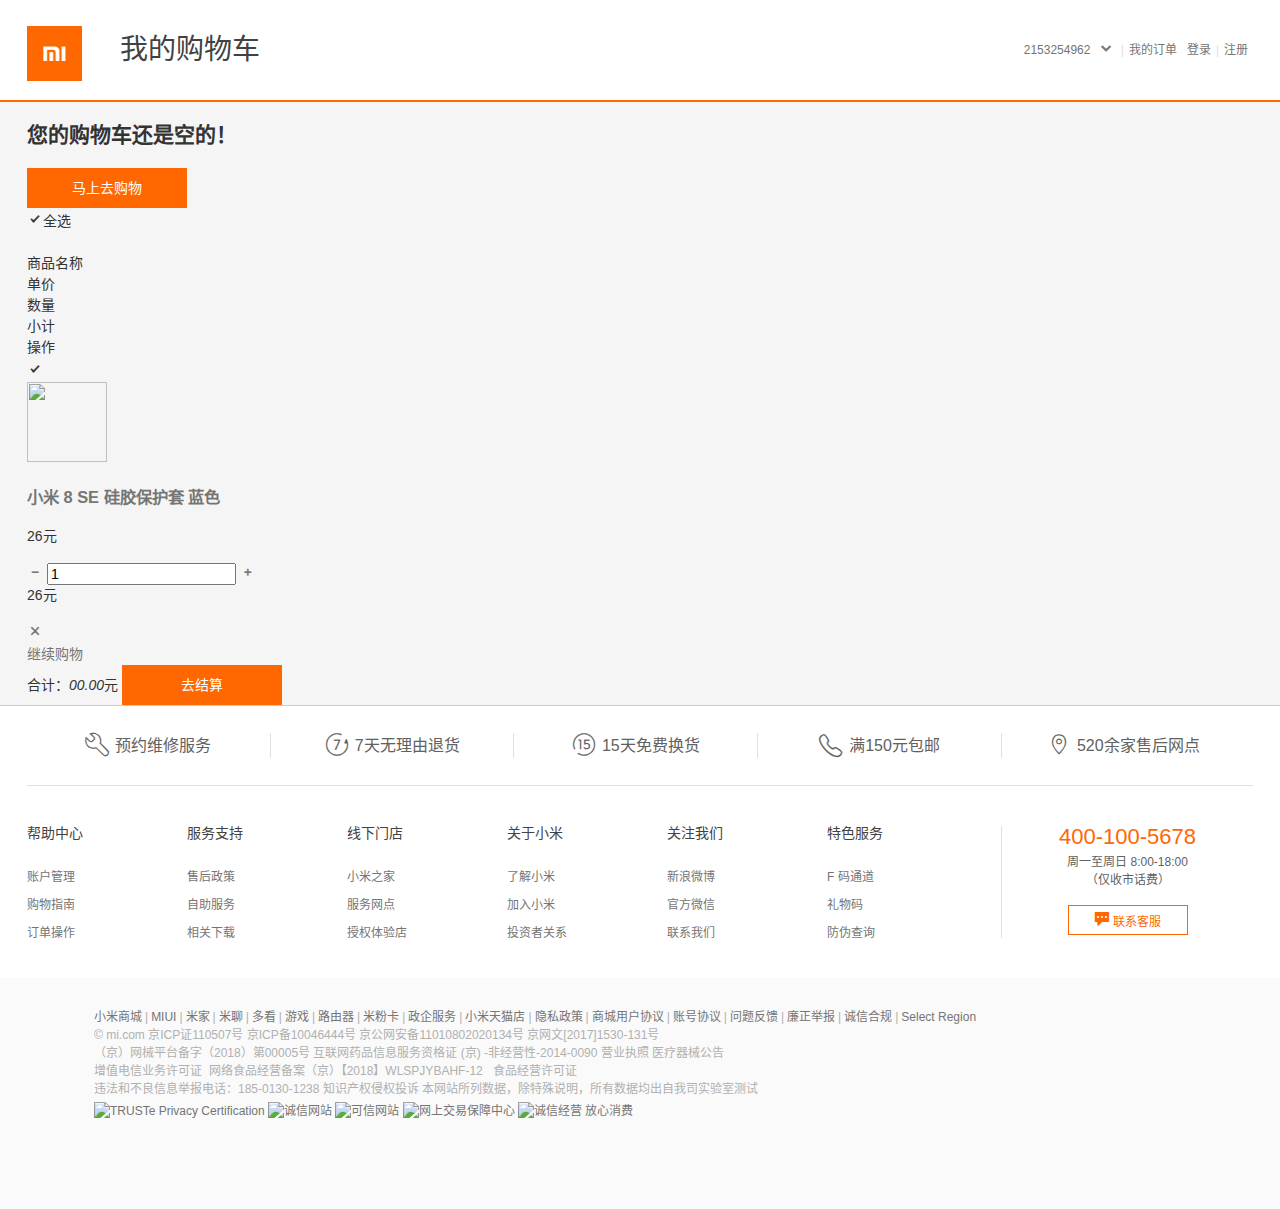
==== commit 4b2024dd: "33333" ====
--- a/src/cart.html
+++ b/src/cart.html
@@ -27,25 +27,178 @@
         type="application/opensearchdescription+xml">
     <meta http-equiv="Cache-Control" content="no-transform ">
     <meta http-equiv="Cache-Control" content="no-siteapp">
+    <link rel="stylesheet" type="text/css" href="//s01.mifile.cn/css/cart.min.css?63f401">
     <link rel="stylesheet" href="css/base.min.css">
     <link rel="stylesheet" href="css/index.min.css">
+    <link rel="stylesheet" href="css/cart.css">
 </head>
 
 <body>
+    <script src="http://lib.sinaapp.com/js/jquery/2.0.2/jquery-2.0.2.min.js"></script>
+    <script src="script/js/jquery.cookie.js"></script>
     <div class="site-header site-mini-header">
         <div class="container">
             <div class="header-logo">
-                <a class="logo ir" href="//www.mi.com/index.html" title="小米官网">小米官网</a>
-            </div>
-            <div class="header-title" id="J_miniHeaderTitle"></div>
-            <div class="topbar-info" id="J_userInfo">
-                <a class="link" href="//order.mi.com/site/login" data-agreement="true" data-login="true">登录</a><span
-                    class="sep">|</span><a class="link" href="https://account.xiaomi.com/pass/register"
-                    data-agreement="true" data-register="true">注册</a> </div>
-        </div>
-    </div>
-    
-    <div class="site-footer">
+                <a class='iconfont icon-xiaomi' style='background:#ff6700;display: block;height: 55px;width:55px;text-align:center;line-height: 55px;
+                    font-size: 25px;color:#fff;cursor: pointer;' href='index.html'></a>
+            </div>
+            <div class="header-title" id="J_miniHeaderTitle">
+                <h2>我的购物车</h2>
+            </div>
+
+            <!-- 1 -->
+            <div class="topbar-info" id="J_userInfo1">
+                <a class="link" href="login.html" data-agreement="true" data-login="true">
+                    登录
+                </a>
+                <span class="sep">|</span>
+                <a class="link" href="registor.html" data-agreement="true" data-register="true">
+                    注册
+                </a>
+            </div>
+            <!-- 2 -->
+            <div class="topbar-info" id="J_userInfo2">
+                <span class="user">
+                    <a rel="nofollow" class="user-name" href="#" target="_blank">
+                        <span class="name">2153254962</span>
+                        <i class="iconfont"></i>
+                    </a>
+                </span>
+                <span class="sep">|</span>
+                <a rel="nofollow" class="link link-order" href="#" target="_blank">我的订单</a>
+            </div>
+        </div>
+    </div>
+
+
+    <!-- 内容 -->
+    <div class="page-main">
+
+        <div class="container">
+
+            <!-- 懒加载 -->
+            <div class="cart-loading loading hide" id="J_cartLoading">
+                <div class="loader"></div>
+            </div>
+            <!-- 空 -->
+            <div class="cart-empty cart-empty-nologin" id="J_cartEmpty">
+                <h2>您的购物车还是空的！</h2>
+                <a href="//list.mi.com/0" class="btn btn-primary btn-shoping J_goShoping">马上去购物</a>
+            </div>
+
+            <!-- 主体 -->
+            <div id="J_cartBox" class="">
+                <div class="cart-goods-list">
+                    <div class="list-head clearfix">
+                        <div class="col col-check"><i class="iconfont icon-checkbox" id="J_selectAll">√</i>全选</div>
+                        <div class="col col-img">&nbsp;</div>
+                        <div class="col col-name">商品名称</div>
+                        <div class="col col-price">单价</div>
+                        <div class="col col-num">数量</div>
+                        <div class="col col-total">小计</div>
+                        <div class="col col-action">操作</div>
+                    </div>
+                    <!-- 模板 -->
+                    <div class="list-body" id="J_cartListBody">
+                        <div class="item-box">
+                            <div class="item-table J_cartGoods"
+                                data-info="{ commodity_id:'1182200004', gettype:'buy', itemid:'2182200004_0_buy', num:'1'} ">
+                                <div class="item-row clearfix">
+                                    <div class="col col-check"> <i
+                                            class="iconfont icon-checkbox icon-checkbox-selected J_itemCheckbox"
+                                            data-itemid="2182200004_0_buy" data-status="1">√</i> </div>
+                                    <div class="col col-img"> <a href="//item.mi.com/1182200004.html" target="_blank">
+                                            <img alt="" src="//i1.mifile.cn/a1/pms_1527836910.35259135!80x80.jpg"
+                                                width="80" height="80"> </a> </div>
+                                    <div class="col col-name">
+                                        <div class="tags"> </div>
+                                        <div class="tags"> </div>
+                                        <h3 class="name"> <a href="//item.mi.com/1182200004.html" target="_blank"> 小米 8
+                                                SE 硅胶保护套 蓝色 </a> </h3>
+                                    </div>
+                                    <div class="col col-price"> 26元 <p class="pre-info"> </p>
+                                    </div>
+                                    <div class="col col-num">
+                                        <div class="change-goods-num clearfix J_changeGoodsNum"> <a
+                                                href="javascript:void(0)" class="J_minus"><i class="iconfont"></i></a>
+                                            <input tyep="text" name="2182200004_0_buy" value="1" data-num="1"
+                                                data-buylimit="20" autocomplete="off"
+                                                class="goods-num J_goodsNum" "=""> <a href=" javascript:void(0)"
+                                                class="J_plus"><i class="iconfont"></i></a> </div>
+                                    </div>
+                                    <div class="col col-total"> 26元 <p class="pre-info"> </p>
+                                    </div>
+                                    <div class="col col-action"> <a id="2182200004_0_buy" data-msg="确定删除吗？"
+                                            href="javascript:void(0);" title="删除" class="del J_delGoods"><i
+                                                class="iconfont"></i></a> </div>
+                                </div>
+                            </div>
+                        </div>
+                    </div>
+
+
+                </div>
+
+
+                <!-- 加价购 -->
+                <div class="raise-buy-box" id="J_raiseBuyBox">
+                </div>
+
+                <div class="cart-bar clearfix" id="J_cartBar">
+                    <div class="section-left">
+                        <a href="//list.mi.com/0" class="back-shopping J_goShoping" data-stat-id="b16361b4c5491b6d"
+                            onclick="_msq.push(['trackEvent', '5df97b551662ffe7-b16361b4c5491b6d', '#', 'pcpid', '']);">继续购物</a>
+                        <span class="cart-total hide">共 <i id="J_cartTotalNum"></i> 件商品，已选择 <i id="J_selTotalNum"></i>
+                            件</span>
+                        <span class="cart-coudan hide" id="J_coudanTip">
+                            ，还需 <i id="J_postFreeBalance"></i> 元即可免邮费 <a href="javascript:void(0);" id="J_showCoudan"
+                                data-stat-id="cfc8337d6cbfdef7"
+                                onclick="_msq.push(['trackEvent', '5df97b551662ffe7-cfc8337d6cbfdef7', 'javascript:void0', 'pcpid', '']);">立即凑单</a>
+                        </span>
+                    </div>
+                    <span class="activity-money hide">
+                        活动优惠：减 <i id="J_cartActivityMoney">0</i> 元
+                    </span>
+                    <span class="total-price">
+                        合计：<em id="J_cartTotalPrice">00.00</em>元
+                    </span>
+                    <a href="javascript:void(0);" class="btn btn-a btn btn-primary" id="J_goCheckout"
+                        data-stat-id="9bd56b7232f4ef1a"
+                        onclick="_msq.push(['trackEvent', '5df97b551662ffe7-9bd56b7232f4ef1a', 'javascript:void0', 'pcpid', '']);">去结算</a>
+
+                    <div class="no-select-tip hide" id="J_noSelectTip">
+                        请勾选需要结算的商品
+                        <i class="arrow arrow-a"></i>
+                        <i class="arrow arrow-b"></i>
+                    </div>
+                </div>
+            </div>
+
+
+
+
+
+        </div>
+    </div>
+
+    <!-- 删除时显示的模态框 -->
+    <div class="modal-backdrop fade in" style="width: 100%; height: 1830px;display: none;"></div>
+    <div class="modal fade modal-hide  modal-alert in" id="J_modalAlert" aria-hidden="false" style="display: none;">
+        <div class="modal-bd">
+            <div class="text">
+                <h3 id="J_alertMsg">确定删除吗？</h3>
+            </div>
+            <div class="actions">
+                <button class="btn btn-gray" data-dismiss="modal" id="J_alertCancel">取消</button>
+                <button class="btn btn-primary" data-dismiss="modal" id="J_alertOk">确定</button>
+            </div>
+            <a class="close"><i class="iconfont"></i></a>
+        </div>
+    </div>
+
+    <!-- 底部 -->
+
+    <div class="site-footer" style="border-top:1px solid #ccc ">
         <div class="container">
             <div class="footer-service">
                 <ul class="list-service clearfix">
@@ -207,7 +360,6 @@
     </div>
     <div class="site-info">
         <div class="container">
-            <div class="logo ir">小米官网</div>
             <div class="info-text">
                 <p class="sites"><a rel="nofollow" href="https://www.mi.com/index.html" target="_blank"
                         data-stat-id="4bc9b84ee8285a77"
@@ -268,33 +420,33 @@
                         onclick="_msq.push([&#39;trackEvent&#39;, &#39;81190ccc4d52f577-bdfd116c84984884&#39;, &#39;&#39;, &#39;pcpid&#39;, &#39;&#39;]);">mi.com</a>
                     京ICP证110507号
                     <a href="http://beian.miit.gov.cn/" target="_blank" rel="nofollow" data-stat-id="09f3ca7af7fc3710"
-                        onclick="_msq.push([&#39;trackEvent&#39;, &#39;81190ccc4d52f577-09f3ca7af7fc3710&#39;, &#39;http://beian.miit.gov.cn/&#39;, &#39;pcpid&#39;, &#39;&#39;]);">京ICP备10046444号</a>
+                        onclick="_msq.push([&#39;trackEvent&#39;, &#39;81190ccc4d52f577-09f3ca7af7fc3710&#39;, &#39;https://beian.miit.gov.cn/&#39;, &#39;pcpid&#39;, &#39;&#39;]);">京ICP备10046444号</a>
                     <a rel="nofollow" href="http://www.beian.gov.cn/portal/registerSystemInfo?recordcode=11010802020134"
                         target="_blank" data-stat-id="e9d2688beb41458a"
-                        onclick="_msq.push([&#39;trackEvent&#39;, &#39;81190ccc4d52f577-e9d2688beb41458a&#39;, &#39;http://www.beian.gov.cn/portal/registerSystemInforecordcode=11010802020134&#39;, &#39;pcpid&#39;, &#39;&#39;]);">京公网安备11010802020134号
+                        onclick="_msq.push([&#39;trackEvent&#39;, &#39;81190ccc4d52f577-e9d2688beb41458a&#39;, &#39;https://www.beian.gov.cn/portal/registerSystemInforecordcode=11010802020134&#39;, &#39;pcpid&#39;, &#39;&#39;]);">京公网安备11010802020134号
                     </a>
                     <a href="https://www.mi.com/culture-license/" target="_blank" data-stat-id="059ce48ed7ed6a36"
-                        onclick="_msq.push([&#39;trackEvent&#39;, &#39;81190ccc4d52f577-059ce48ed7ed6a36&#39;, &#39;//www.mi.com/culture-license/&#39;, &#39;pcpid&#39;, &#39;&#39;]);">京网文[2017]1530-131号</a>
+                        onclick="_msq.push([&#39;trackEvent&#39;, &#39;81190ccc4d52f577-059ce48ed7ed6a36&#39;, &#39;https://www.mi.com/culture-license/&#39;, &#39;pcpid&#39;, &#39;&#39;]);">京网文[2017]1530-131号</a>
                     <br>
                     <a href="https://www.mi.com/medical/record/" target="_blank" data-stat-id="97cdd5ee52424ea3"
-                        onclick="_msq.push([&#39;trackEvent&#39;, &#39;81190ccc4d52f577-97cdd5ee52424ea3&#39;, &#39;//www.mi.com/medical/record/&#39;, &#39;pcpid&#39;, &#39;&#39;]);">（京）网械平台备字（2018）第00005号
+                        onclick="_msq.push([&#39;trackEvent&#39;, &#39;81190ccc4d52f577-97cdd5ee52424ea3&#39;, &#39;https://www.mi.com/medical/record/&#39;, &#39;pcpid&#39;, &#39;&#39;]);">（京）网械平台备字（2018）第00005号
                     </a>
                     <a href="https://www.mi.com/medical/qualification/" target="_blank" data-stat-id="f4696bf96a52cdae"
-                        onclick="_msq.push([&#39;trackEvent&#39;, &#39;81190ccc4d52f577-f4696bf96a52cdae&#39;, &#39;//www.mi.com/medical/qualification/&#39;, &#39;pcpid&#39;, &#39;&#39;]);">互联网药品信息服务资格证
+                        onclick="_msq.push([&#39;trackEvent&#39;, &#39;81190ccc4d52f577-f4696bf96a52cdae&#39;, &#39;https://www.mi.com/medical/qualification/&#39;, &#39;pcpid&#39;, &#39;&#39;]);">互联网药品信息服务资格证
                         (京) -非经营性-2014-0090
                     </a>
                     <a href="https://www.mi.com/business-license/" target="_blank" data-stat-id="3ed1ade2d90f5e8a"
-                        onclick="_msq.push([&#39;trackEvent&#39;, &#39;81190ccc4d52f577-3ed1ade2d90f5e8a&#39;, &#39;//www.mi.com/business-license/&#39;, &#39;pcpid&#39;, &#39;&#39;]);">营业执照</a>
+                        onclick="_msq.push([&#39;trackEvent&#39;, &#39;81190ccc4d52f577-3ed1ade2d90f5e8a&#39;, &#39;https://www.mi.com/business-license/&#39;, &#39;pcpid&#39;, &#39;&#39;]);">营业执照</a>
                     <a href="https://www.mi.com/medical/list/" target="_blank" data-stat-id="5186b38734e64ad1"
-                        onclick="_msq.push([&#39;trackEvent&#39;, &#39;81190ccc4d52f577-5186b38734e64ad1&#39;, &#39;//www.mi.com/medical/list/&#39;, &#39;pcpid&#39;, &#39;&#39;]);">医疗器械公告</a>
+                        onclick="_msq.push([&#39;trackEvent&#39;, &#39;81190ccc4d52f577-5186b38734e64ad1&#39;, &#39;https://www.mi.com/medical/list/&#39;, &#39;pcpid&#39;, &#39;&#39;]);">医疗器械公告</a>
                     <br>
                     <a href="https://cdn.cnbj1.fds.api.mi-img.com/mi-mall/af5b8ef38e7d57c5ee7fa4289ccf4df8.png"
                         target="_blank" data-stat-id="22eb6b5cf4b462d7"
-                        onclick="_msq.push([&#39;trackEvent&#39;, &#39;81190ccc4d52f577-22eb6b5cf4b462d7&#39;, &#39;//cdn.cnbj1.fds.api.mi-img.com/mi-mall/af5b8ef38e7d57c5ee7fa4289ccf4df8.png&#39;, &#39;pcpid&#39;, &#39;&#39;]);">增值电信业务许可证</a>&nbsp;
+                        onclick="_msq.push([&#39;trackEvent&#39;, &#39;81190ccc4d52f577-22eb6b5cf4b462d7&#39;, &#39;https://cdn.cnbj1.fds.api.mi-img.com/mi-mall/af5b8ef38e7d57c5ee7fa4289ccf4df8.png&#39;, &#39;pcpid&#39;, &#39;&#39;]);">增值电信业务许可证</a>&nbsp;
                     网络食品经营备案（京）【2018】WLSPJYBAHF-12 &nbsp;
                     <a href="https://cdn.cnbj1.fds.api.mi-img.com/mi-mall/fe7383e11127caea371f17156f429a1e.png"
                         target="_blank" data-stat-id="911257f4cef77495"
-                        onclick="_msq.push([&#39;trackEvent&#39;, &#39;81190ccc4d52f577-911257f4cef77495&#39;, &#39;//cdn.cnbj1.fds.api.mi-img.com/mi-mall/fe7383e11127caea371f17156f429a1e.png&#39;, &#39;pcpid&#39;, &#39;&#39;]);">食品经营许可证</a>
+                        onclick="_msq.push([&#39;trackEvent&#39;, &#39;81190ccc4d52f577-911257f4cef77495&#39;, &#39;https://cdn.cnbj1.fds.api.mi-img.com/mi-mall/fe7383e11127caea371f17156f429a1e.png&#39;, &#39;pcpid&#39;, &#39;&#39;]);">食品经营许可证</a>
                     <br>违法和不良信息举报电话：185-0130-1238 <a href="https://www.mi.com/static/intellectual/index.html"
                         target="_blank" data-stat-id="1f66dd3b1b0f7218"
                         onclick="_msq.push([&#39;trackEvent&#39;, &#39;81190ccc4d52f577-1f66dd3b1b0f7218&#39;, &#39;https://www.mi.com/static/intellectual/index.html&#39;, &#39;pcpid&#39;, &#39;&#39;]);">知识产权侵权投诉</a>
@@ -304,41 +456,42 @@
                 <a rel="nofollow"
                     href="https://privacy.truste.com/privacy-seal/validation?rid=4fc28a8c-6822-4980-9c4b-9fdc69b94eb8&amp;lang=zh-cn"
                     target="_blank" data-stat-id="d79bd36766f023f0"
-                    onclick="_msq.push([&#39;trackEvent&#39;, &#39;81190ccc4d52f577-d79bd36766f023f0&#39;, &#39;//privacy.truste.com/privacy-seal/validationrid=4fc28a8c-6822-4980-9c4b-9fdc69b94eb8&amp;lang=zh-cn&#39;, &#39;pcpid&#39;, &#39;&#39;]);"><img
-                        rel="nofollow" src="img/truste.png" alt="TRUSTe Privacy Certification"></a>
+                    onclick="_msq.push([&#39;trackEvent&#39;, &#39;81190ccc4d52f577-d79bd36766f023f0&#39;, &#39;https://privacy.truste.com/privacy-seal/validationrid=4fc28a8c-6822-4980-9c4b-9fdc69b94eb8&amp;lang=zh-cn&#39;, &#39;pcpid&#39;, &#39;&#39;]);"><img
+                        rel="nofollow" src="https://i1.mifile.cn/f/i/17/site/truste.png"
+                        alt="TRUSTe Privacy Certification"></a>
                 <a rel="nofollow" href="https://search.szfw.org/cert/l/CX20120926001783002010" target="_blank"
                     data-stat-id="f0877449bc91038d"
-                    onclick="_msq.push([&#39;trackEvent&#39;, &#39;81190ccc4d52f577-f0877449bc91038d&#39;, &#39;//search.szfw.org/cert/l/CX20120926001783002010&#39;, &#39;pcpid&#39;, &#39;&#39;]);"><img
-                        rel="nofollow" src="img/v-logo-2.png" alt="诚信网站"></a>
+                    onclick="_msq.push([&#39;trackEvent&#39;, &#39;81190ccc4d52f577-f0877449bc91038d&#39;, &#39;https://search.szfw.org/cert/l/CX20120926001783002010&#39;, &#39;pcpid&#39;, &#39;&#39;]);"><img
+                        rel="nofollow" src="https://s01.mifile.cn/i/v-logo-1.png" alt="诚信网站"></a>
                 <a rel="nofollow"
                     href="https://ss.knet.cn/verifyseal.dll?sn=e12033011010015771301369&amp;ct=df&amp;pa=461082"
                     target="_blank" data-stat-id="2173f8773b3dc666"
                     onclick="_msq.push([&#39;trackEvent&#39;, &#39;81190ccc4d52f577-2173f8773b3dc666&#39;, &#39;https://ss.knet.cn/verifyseal.dllsn=e12033011010015771301369&amp;ct=df&amp;pa=461082&#39;, &#39;pcpid&#39;, &#39;&#39;]);"><img
-                        rel="nofollow" src="img/v-logo-1.png" alt="可信网站"></a>
+                        rel="nofollow" src="https://s01.mifile.cn/i/v-logo-2.png" alt="可信网站"></a>
                 <a rel="nofollow" href="http://www.315online.com.cn/member/315140007.html" target="_blank"
                     data-stat-id="d2aa5eabb354499e"
                     onclick="_msq.push([&#39;trackEvent&#39;, &#39;81190ccc4d52f577-d2aa5eabb354499e&#39;, &#39;http://www.315online.com.cn/member/315140007.html&#39;, &#39;pcpid&#39;, &#39;&#39;]);"><img
-                        rel="nofollow" src="img/v-logo-3.png" alt="网上交易保障中心"></a>
+                        rel="nofollow" src="https://s01.mifile.cn/i/v-logo-3.png" alt="网上交易保障中心"></a>
                 <a rel="nofollow" href="https://www.mi.com/service/buy/commitment/" target="_blank"
                     data-stat-id="075070cd3386be85"
                     onclick="_msq.push([&#39;trackEvent&#39;, &#39;81190ccc4d52f577-075070cd3386be85&#39;, &#39;https://www.mi.com/service/buy/commitment/&#39;, &#39;pcpid&#39;, &#39;&#39;]);"><img
-                        rel="nofollow" src="img/ba10428a4f9495ac310fd0b5e0cf8370.png" alt="诚信经营 放心消费"></a>
+                        rel="nofollow" src="https://i8.mifile.cn/b2c-mimall-media/ba10428a4f9495ac310fd0b5e0cf8370.png"
+                        alt="诚信经营 放心消费"></a>
             </div>
         </div>
         <div class="slogan ir">探索黑科技，小米为发烧而生</div>
     </div>
-
-    <div id="J_modalWeixin" class="modal fade modal-hide modal-weixin" data-width="480" data-height="520">
+    <!-- <div id="J_modalWeixin" class="modal fade modal-hide modal-weixin" data-width="480" data-height="520">
         <div class="modal-hd">
-            <a class="close" data-dismiss="modal" data-stat-id="a0641baa711604bc"
-                onclick="_msq.push([&#39;trackEvent&#39;, &#39;81190ccc4d52f577-a0641baa711604bc&#39;, &#39;&#39;, &#39;pcpid&#39;, &#39;&#39;]);"><i
-                    class="iconfont"></i></a>
+            <a class="close" data-dismiss="modal" data-stat-id="a0641baa711604bc"><i class="iconfont"></i></a>
             <span class="title">小米手机官方微信二维码</span>
         </div>
         <div class="modal-bd">
-            <img alt="" src="img/weixin.jpg" width="680" height="340">
-        </div>
-    </div>
+            <img alt="" src="https://i1.mifile.cn/f/i/17/appdownload/download.png?1" width="680" height="340">
+        </div>
+    </div> -->
+    </div>
+    <script src="script/js/cart.js"></script>
 </body>
 
 </html>--- a/src/css/cart.css
+++ b/src/css/cart.css
@@ -0,0 +1,37 @@
+@font-face {
+    font-family: "iconfont";
+    src: url('//at.alicdn.com/t/font_1152786_ajsi9a2h0oe.eot?t=1560157945648');
+    /* IE9 */
+    src: url('//at.alicdn.com/t/font_1152786_ajsi9a2h0oe.eot?t=1560157945648#iefix') format('embedded-opentype'),
+        /* IE6-IE8 */
+        url('[data-uri]') format('woff2'),
+        url('//at.alicdn.com/t/font_1152786_ajsi9a2h0oe.woff?t=1560157945648') format('woff'),
+        url('//at.alicdn.com/t/font_1152786_ajsi9a2h0oe.ttf?t=1560157945648') format('truetype'),
+        /* chrome, firefox, opera, Safari, Android, iOS 4.2+ */
+        url('//at.alicdn.com/t/font_1152786_ajsi9a2h0oe.svg?t=1560157945648#iconfont') format('svg');
+    /* iOS 4.1- */
+}
+
+.iconfont {
+    font-family: "iconfont" !important;
+    font-size: 16px;
+    font-style: normal;
+    -webkit-font-smoothing: antialiased;
+    -moz-osx-font-smoothing: grayscale;
+}
+
+.icon-wangluo:before {
+    content: "\e6e7";
+}
+
+.icon-email:before {
+    content: "\e641";
+}
+
+.icon-xiaomi:before {
+    content: "\e832";
+}
+
+.icon-group48:before {
+    content: "\e638";
+}